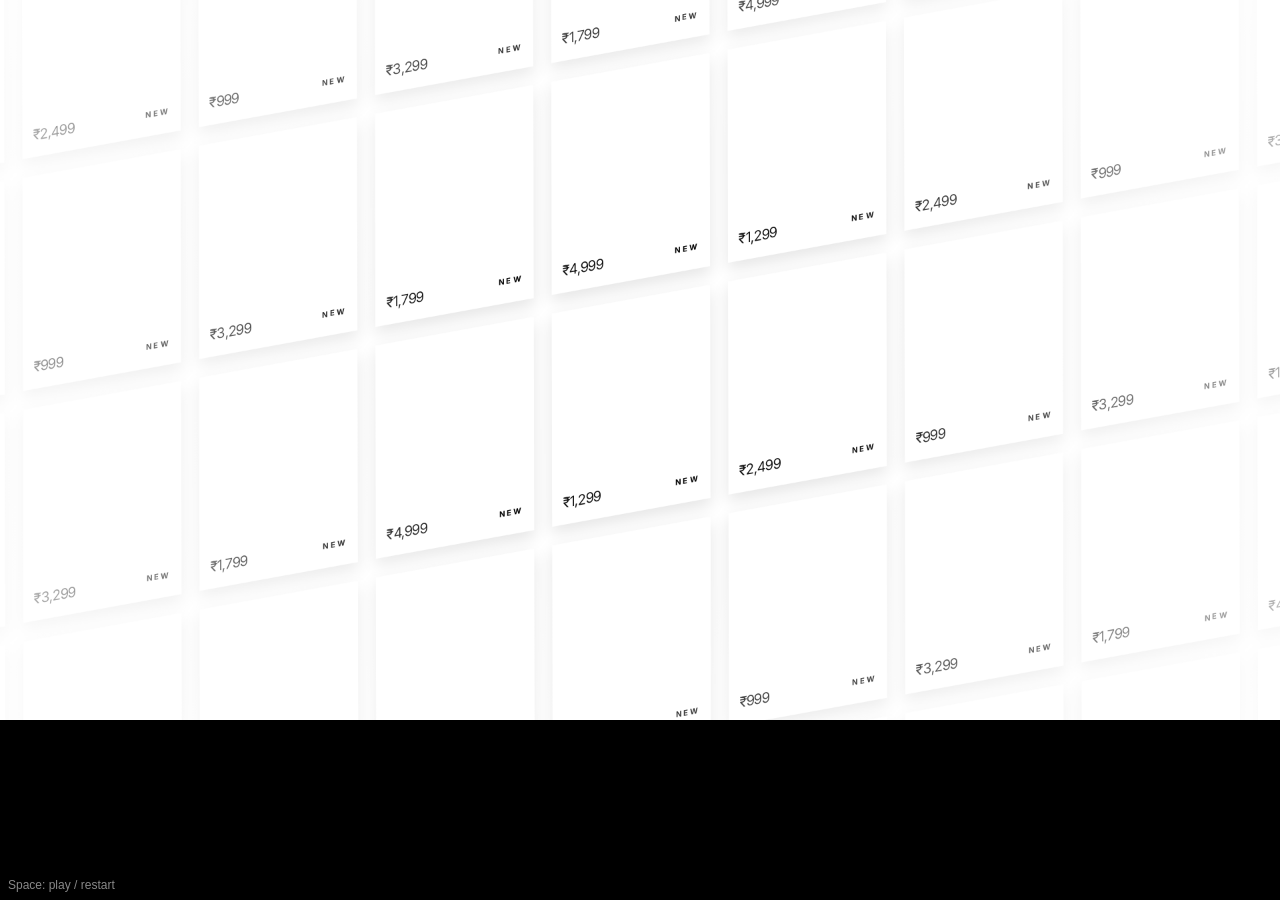
==== video/film.html @ 241b0efb "Film: pure black and white, sleek Inter Tight type, 3D phone and wallet, zoom transitions Co-Authore" ====
<!doctype html>
<html><head><meta charset="utf-8"><title>Alluré — film</title>
<link href="https://fonts.googleapis.com/css2?family=Archivo+Black&family=Inter+Tight:ital,wght@0,200;0,300;0,400;0,600;1,300&family=Inter:wght@400;600;700;800&family=Playfair+Display:ital,wght@0,600;0,700;1,400;1,600&display=swap" rel="stylesheet">
<style>html,body{margin:0;background:#000;overflow:hidden}canvas{display:block;width:100vw;height:56.25vw;max-height:100vh;max-width:177.78vh;margin:auto}#hint{position:fixed;bottom:8px;left:8px;color:#888;font:12px sans-serif}</style>
</head><body><canvas id="c" width="1920" height="1080"></canvas><div id="hint">Space: play / restart</div>
<script>
// Alluré — 72 s motion film. Everything is a pure function of time t, so it renders identically every take.
const W = 1920, H = 1080, END = 72, cv = document.getElementById('c'), x = cv.getContext('2d');
const SERIF = '"Inter Tight", Inter, Helvetica, sans-serif', SANS = 'Inter, -apple-system, Helvetica, sans-serif';
const BG = '#ffffff', INK = '#111', DISPLAY = '"Inter Tight", Inter, sans-serif', LIME = '#B8FF00', COAL = '#0A0A0A';
const clamp = (v, a = 0, b = 1) => Math.max(a, Math.min(b, v)), lerp = (a, b, k) => a + (b - a) * k;
const prog = (t, a, b) => clamp((t - a) / (b - a));
const eOut = (k) => 1 - Math.pow(1 - k, 3), eIn = (k) => k * k * k, eIO = (k) => k < .5 ? 4 * k * k * k : 1 - Math.pow(-2 * k + 2, 3) / 2;
const eBack = (k) => { const c = 1.7; return 1 + (c + 1) * Math.pow(k - 1, 3) + c * Math.pow(k - 1, 2); };
const rnd = (s) => { const v = Math.sin(s * 127.1 + 311.7) * 43758.5453; return v - Math.floor(v); };
const SHAPES = {
  tee: 'M60 30 L85 20 Q100 34 115 20 L140 30 L175 60 L155 85 L140 72 L140 210 L60 210 L60 72 L45 85 L25 60 Z',
  shirt: 'M62 28 L88 18 L100 40 L112 18 L138 28 L172 70 L158 210 L140 110 L140 215 L60 215 L60 110 L42 210 L28 70 Z',
  hoodie: 'M58 40 Q70 10 100 8 Q130 10 142 40 L178 70 L165 210 L145 205 L145 215 L55 215 L55 205 L35 210 L22 70 Z',
  jacket: 'M60 30 L88 18 L100 60 L112 18 L140 30 L176 72 L166 215 L142 215 L142 220 L58 220 L58 215 L34 215 L24 72 Z',
  dress: 'M78 20 L90 16 Q100 30 110 16 L122 20 L130 70 L120 95 L170 225 L30 225 L80 95 L70 70 Z',
  trousers: 'M60 15 L140 15 L150 230 L112 230 L100 80 L88 230 L50 230 Z',
  skirt: 'M70 40 L130 40 L170 200 L30 200 Z',
  shoes: 'M20 130 L20 100 Q40 96 60 80 L80 80 Q90 100 120 106 L172 118 Q186 124 182 140 L20 140 Z',
  bag: 'M45 90 L155 90 L165 205 L35 205 Z M72 90 Q72 45 100 45 Q128 45 128 90',
  cap: 'M40 130 Q40 60 100 60 Q160 60 160 130 Z M140 130 L195 140 L140 145 Z',
  sunglasses: 'M20 90 L180 90 L176 100 L150 100 Q148 135 120 132 Q102 130 104 100 L96 100 Q98 130 80 132 Q52 135 50 100 L24 100 Z',
};
const P2 = Object.fromEntries(Object.entries(SHAPES).map(([k, v]) => [k, new Path2D(v)]));
const TYPES = ['tee', 'shirt', 'hoodie', 'jacket', 'dress', 'trousers', 'skirt', 'shoes', 'bag', 'cap'];
const COLS = ['#000', '#fff', '#000', '#fff', '#000', '#fff', '#000', '#fff', '#000', '#fff']; const COLS_OLD = ['#c4683f', '#2f5d46', '#ffffff', '#22304f', '#e8b4b0', '#6e1f2c', '#b88a5a', '#3b5b8c', '#9caf88', '#f1e9d8'];
function garment(type, col, cx, cy, s, rot, alpha = 1) { // 200x240 artwork centred at cx,cy, s = scale
  x.save(); x.globalAlpha = alpha; x.translate(cx, cy); x.rotate(rot); x.scale(s, s); x.translate(-100, -120);
  x.fillStyle = col; x.fill(P2[type], 'evenodd'); x.lineWidth = 3 / s * s; x.strokeStyle = 'rgba(0,0,0,.25)'; x.stroke(P2[type]); x.restore();
}
function text(str, px, py, font, col, align = 'center', alpha = 1, spacing = 0) {
  x.save(); x.globalAlpha = alpha; x.font = font; x.fillStyle = col; x.textAlign = align; x.textBaseline = 'middle';
  if (spacing) x.letterSpacing = spacing + 'px'; x.fillText(str, px, py); x.restore();
}
const IMG = [], PH = {}, ALL = [], STILL = []; // real H&M product photos
const ph = (name) => PH[name] || ALL[0];
async function loadImages() {
  let files = []; try { files = await fetch('/api/products').then((r) => r.json()); } catch {}
  await Promise.all(files.map((f) => new Promise((res) => { const im = new Image(); im.onload = () => { PH[f.split('__')[0]] = im; ALL.push(im); res(); }; im.onerror = res; im.src = '/products/' + encodeURIComponent(f); })));
  let st = []; try { st = await fetch('/api/stills').then((r) => r.json()); } catch {}
  await Promise.all(st.map((f) => new Promise((res) => { const im = new Image(); im.onload = () => { STILL.push(im); res(); }; im.onerror = res; im.src = '/stills/' + f; })));
  ['Zip Hoodie A', 'Brocade Keyhole Dress', 'Regular Fit Oxford Shirt A', 'Loose Jeans A', 'Lightweight Bomber Jacket'].forEach((n, i) => IMG[i] = PH[n]);
}
const CUT = new Map();
function cut(im) { if (!im) return null; if (CUT.has(im)) return CUT.get(im); const s = Math.min(1, 900 / im.height), c = document.createElement("canvas"); c.width = Math.round(im.width * s); c.height = Math.round(im.height * s);
  const g = c.getContext("2d", { willReadFrequently: true }); g.drawImage(im, 0, 0, c.width, c.height); const d = g.getImageData(0, 0, c.width, c.height), p = d.data, w = c.width, hh = c.height;
  let br = 0, bg = 0, bb = 0, n = 0; for (const [sx, sy] of [[2, 2], [w - 3, 2], [2, hh - 3], [w - 3, hh - 3], [w >> 1, 2], [2, hh >> 1], [w - 3, hh >> 1]]) { const i = (sy * w + sx) * 4; br += p[i]; bg += p[i + 1]; bb += p[i + 2]; n++; } br /= n; bg /= n; bb /= n;
  for (let i = 0; i < p.length; i += 4) { const dd = Math.abs(p[i] - br) + Math.abs(p[i + 1] - bg) + Math.abs(p[i + 2] - bb); const lum = (p[i] + p[i + 1] + p[i + 2]) / 3, lifted = lum > 200 && Math.max(p[i], p[i + 1], p[i + 2]) - Math.min(p[i], p[i + 1], p[i + 2]) < 14; p[i + 3] = lifted ? 0 : Math.round(255 * clamp((dd - 34) / 46)); }
  g.putImageData(d, 0, 0); CUT.set(im, c); return c; }
function drawCut(im, cx, cy, hgt, rot = 0, alpha = 1, dark = 0) { const c = cut(im); if (!c) return; const s = hgt / c.height; x.save(); x.globalAlpha = alpha; x.translate(cx, cy); x.rotate(rot);
  if (dark) x.filter = `brightness(${1 - dark})`; x.shadowColor = "rgba(0,0,0,.35)"; x.shadowBlur = 30; x.shadowOffsetY = 14; x.drawImage(c, -c.width * s / 2, -hgt / 2, c.width * s, hgt); x.restore(); }
function cover(im, bx, by, bw, bh) { if (!im) { x.fillStyle = '#ddd'; x.fillRect(bx, by, bw, bh); return; } const r = Math.max(bw / im.width, bh / im.height), w = im.width * r, h = im.height * r; x.save(); x.beginPath(); x.rect(bx, by, bw, bh); x.clip(); x.drawImage(im, bx + (bw - w) / 2, by + (bh - h) / 2, w, h); x.restore(); }
function photoCard(im, cx, cy, s, rot, alpha = 1, dark = 0) { // a real product photo, polaroid-style
  const w = 150, h = 200; x.save(); x.globalAlpha = alpha; x.translate(cx, cy); x.rotate(rot); x.scale(s, s);
  x.fillStyle = 'rgba(0,0,0,.25)'; x.fillRect(-w / 2 + 6, -h / 2 + 8, w, h); x.fillStyle = '#fff'; x.fillRect(-w / 2, -h / 2, w, h);
  cover(im, -w / 2 + 6, -h / 2 + 6, w - 12, h - 12); if (dark) { x.fillStyle = `rgba(8,8,10,${dark})`; x.fillRect(-w / 2, -h / 2, w, h); } x.restore(); }

// ---------- Scene 1 (0–9.4 s): the endless inventory, scrolling faster and faster ----------
const COLSN = 9, TILE_W = 230, TILE_H = 300, GAP = 26;
function invTile(im, px, py, i) {
  x.fillStyle = '#ffffff'; x.shadowColor = 'rgba(0,0,0,.10)'; x.shadowBlur = 24; x.shadowOffsetY = 10; x.fillRect(px, py, TILE_W, TILE_H); x.shadowColor = 'transparent';
  if (im) { const r = Math.min((TILE_W - 30) / im.width, (TILE_H - 70) / im.height), w = im.width * r, h = im.height * r; x.drawImage(im, px + (TILE_W - w) / 2, py + 14 + (TILE_H - 70 - h) / 2, w, h); }
  text(['₹1,299', '₹2,499', '₹999', '₹3,299', '₹1,799', '₹4,999'][i % 6], px + 16, py + TILE_H - 30, `400 20px ${SERIF}`, INK, 'left');
  text('NEW', px + TILE_W - 16, py + TILE_H - 30, `700 11px ${SANS}`, '#000000', 'right', 1, 3);
}
function scene1(t) {
  x.fillStyle = BG; x.fillRect(0, 0, W, H);
  const pool = STILL.length ? STILL : ALL, speed = 60 + 900 * eIn(prog(t, 2.5, 8.6)) + 40 * t; // px/s, accelerating into a doom-scroll
  const dist = 60 * t + 900 * Math.pow(prog(t, 2.5, 8.6), 4) * 6.1 * 1.0 * (t > 2.5 ? 1 : 0) * 1.6 + (t > 8.6 ? (t - 8.6) * 1200 : 0);
  x.save(); x.translate(W / 2, H / 2); x.rotate(-.18); x.transform(1, 0, -.18, 1, 0, 0); x.scale(1.05 + .25 * eIO(prog(t, 0, 9)), 1.05 + .25 * eIO(prog(t, 0, 9))); x.translate(-W / 2, -H / 2);
  if (t > 7.2) x.filter = `blur(${eIn(prog(t, 7.2, 9.2)) * 10}px)`;
  const span = TILE_H + GAP, total = COLSN * (TILE_W + GAP);
  for (let c = -1; c < COLSN + 1; c++) { const dir = c % 2 ? 1 : -1, off = ((dist * (c % 2 ? 1.15 : 1) * dir) % span + span) % span, colX = W / 2 - total / 2 + c * (TILE_W + GAP);
    for (let r = -2; r < 6; r++) { const py = -200 + r * span + off, k = ((r - Math.floor((dist * (c % 2 ? 1.15 : 1) * dir) / span)) * 7 + c * 13) & 1023; invTile(pool[k % Math.max(1, pool.length)], colX, py, k); } }
  x.restore(); x.filter = 'none';
  const g = x.createRadialGradient(W / 2, H / 2, 300, W / 2, H / 2, 1200); g.addColorStop(0, 'rgba(255,255,255,0)'); g.addColorStop(1, 'rgba(255,255,255,.85)'); x.fillStyle = g; x.fillRect(0, 0, W, H);
  // caption card
  const ca = prog(t, .6, 1.4) * (1 - prog(t, 6.6, 7.4));
  if (ca) { x.save(); x.globalAlpha = ca; x.fillStyle = 'rgba(255,255,255,.92)'; x.fillRect(W / 2 - 430, H / 2 - 120, 860, 240); x.strokeStyle = INK; x.lineWidth = 1.5; x.strokeRect(W / 2 - 430, H / 2 - 120, 860, 240); x.restore();
    const n = Math.floor(1200 + 11280 * eIn(prog(t, .6, 6.6)));
    text(n.toLocaleString('en-IN'), W / 2, H / 2 - 30, `200 96px ${SERIF}`, INK, 'center', ca); text('new pieces dropped today. you’ll scroll past all of them.', W / 2, H / 2 + 60, `italic 300 32px ${SERIF}`, '#000000', 'center', ca); }
  const dark = prog(t, 8.7, 9.4); if (dark) { x.fillStyle = `rgba(0,0,0,${eIn(dark)})`; x.fillRect(0, 0, W, H); }
}
// ---------- Scene 2 (9.2–13 s): letters shuffle into STOP SCROLLING ----------
const GLYPHS = 'ABCDEFGHIJKLMNOPQRSTUVWXYZ#%&@$*+?!0123456789';
function scene2(t, ox = 0) {
  x.fillStyle = '#000'; x.fillRect(ox, 0, W, H);
  const words = 'STOP SCROLLING.', n = words.length, size = 190; x.font = `200 ${size}px ${SERIF}`;
  const total = x.measureText(words).width; let px = W / 2 - total / 2 + ox;
  for (let i = 0; i < n; i++) { const ch = words[i], wch = x.measureText(ch).width, resolve = 9.8 + i * .13;
    let shown = ch; if (ch !== ' ' && t < resolve) shown = GLYPHS[Math.floor(rnd(i * 31 + Math.floor(t * 24)) * GLYPHS.length)];
    const a = clamp(prog(t, 9.3 + i * .03, 9.6 + i * .03)), slam = (1 - eBack(prog(t, 9.3 + i * .03, 9.75 + i * .03))) * 220; text(shown, px + wch / 2, H / 2 + slam, `200 ${size}px ${SERIF}`, t < resolve ? '#ffffff' : '#ffffff', 'center', a); px += wch; }
  const u = prog(t, 11.4, 12.2); if (u) { x.fillStyle = '#ffffff'; x.fillRect(W / 2 - total / 2 + ox, H / 2 + 120, total * eOut(u), 3); }
  text('12,480 pieces. none of them picked for you.', W / 2 + ox, H / 2 + 200, `italic 300 40px ${SERIF}`, '#ffffff', 'center', prog(t, 11.8, 12.4));
}
// ---------- Scene 3/4 (13–21.6 s): push left into five upload blocks → merge → explode → white ----------
const BLK = { w: 270, h: 360, gap: 34 };
function blockPos(i) { const tw = 5 * BLK.w + 4 * BLK.gap; return [W / 2 - tw / 2 + i * (BLK.w + BLK.gap), H / 2 - BLK.h / 2 + 40]; }
function scene4(t, ox = 0) {
  x.fillStyle = BG; x.fillRect(ox, 0, W, H);
  text('02', 160 + ox, 150, `200 90px ${SERIF}`, INK, 'left'); text('SHOW US YOUR FIVE FAVOURITE FITS', 300 + ox, 150, `700 22px ${SANS}`, '#000000', 'left', 1, 5);
  const merge = eIO(prog(t, 18.0, 19.1)), crush = prog(t, 19.1, 19.7), boom = t >= 19.7;
  if (boom) return;
  for (let i = 0; i < 5; i++) { let [bx, by] = blockPos(i); bx += ox;
    const tx = W / 2 - BLK.w / 2 + ox, ty = H / 2 - BLK.h / 2 + 40; bx = lerp(bx, tx, merge); by = lerp(by, ty, merge);
    const shake = crush ? (rnd(i + Math.floor(t * 60)) - .5) * 24 * crush : 0, sc = 1 - .25 * crush;
    x.save(); x.translate(bx + BLK.w / 2 + shake, by + BLK.h / 2 + shake * .6); x.scale(sc, sc); x.rotate(merge * (i - 2) * .05);
    x.fillStyle = '#fff'; x.strokeStyle = INK; x.lineWidth = 2; x.fillRect(-BLK.w / 2, -BLK.h / 2, BLK.w, BLK.h); x.strokeRect(-BLK.w / 2, -BLK.h / 2, BLK.w, BLK.h);
    const drop = prog(t, 14.6 + i * .55, 15.2 + i * .55);
    if (drop < 1) text('+', 0, 0, `200 80px ${SERIF}`, '#000000', 'center', 1 - drop);
    if (drop > 0 && IMG[i]) { const im = IMG[i], k = eBack(drop), dy = (1 - k) * -500; x.save(); x.beginPath(); x.rect(-BLK.w / 2 + 8, -BLK.h / 2 + 8, BLK.w - 16, BLK.h - 16); x.clip();
      const r = Math.max((BLK.w - 16) / im.width, (BLK.h - 16) / im.height); x.drawImage(im, -im.width * r / 2, -im.height * r / 2 + dy, im.width * r, im.height * r); x.restore(); }
    else if (drop > 0) { x.fillStyle = COLS[i]; x.fillRect(-BLK.w / 2 + 8, -BLK.h / 2 + 8 + (1 - eBack(drop)) * -500, BLK.w - 16, BLK.h - 16); }
    x.restore(); }
  if (t > 16.9 && t < 18) text('5 / 5', W / 2 + ox, H - 130, `700 22px ${SANS}`, INK, 'center', prog(t, 16.9, 17.3), 6);
}
function explosion(t) { const k = prog(t, 19.7, 21.0); if (!k) return;
  for (let i = 0; i < 260; i++) { const a = rnd(i * 3) * Math.PI * 2, sp = 300 + rnd(i * 7) * 1500, d = eOut(k) * sp, s = 6 + rnd(i * 11) * 40;
    x.fillStyle = i % 4 === 0 ? '#111' : COLS[i % COLS.length]; x.globalAlpha = 1 - k; x.save(); x.translate(W / 2 + Math.cos(a) * d, H / 2 + 40 + Math.sin(a) * d); x.rotate(k * 8 * (rnd(i) - .5)); x.fillRect(-s / 2, -s / 2, s, s); x.restore(); }
  x.globalAlpha = 1; const fl = prog(t, 19.75, 20.6), g = x.createRadialGradient(W / 2, H / 2, 0, W / 2, H / 2, 200 + fl * 1600);
  g.addColorStop(0, `rgba(255,255,255,${fl})`); g.addColorStop(1, `rgba(255,255,255,${fl * fl})`); x.fillStyle = g; x.fillRect(0, 0, W, H);
}
// ---------- Avatar (scenes 5–8) ----------
const SKIN = '#c68e65';
const OUTFITS = [
  { top: 'hoodie', tc: '#2b2b2f', bot: 'trousers', bc: '#000000', name: 'Charcoal hoodie · black cargos' },
  { top: 'shirt', tc: '#c4683f', bot: 'trousers', bc: '#d6c4a6', name: 'Terracotta linen · beige pleats' },
  { top: 'jacket', tc: '#22304f', bot: 'trousers', bc: '#8a8d91', name: 'Navy blazer · grey trousers' },
  { top: 'tee', tc: '#2f5d46', bot: 'skirt', bc: '#e8b4b0', name: 'Forest tee · blush skirt' },
  { top: 'shirt', tc: '#a9c4e2', bot: 'trousers', bc: '#22304f', name: 'Powder oxford · navy chinos' },
  { top: 'hoodie', tc: '#b9a6d6', bot: 'trousers', bc: '#f2efe8', name: 'Lilac hoodie · ecru joggers' },
  { top: 'jacket', tc: '#6b6b3a', bot: 'trousers', bc: '#3b2a20', name: 'Olive bomber · brown cords' },
  { top: 'tee', tc: '#ffffff', bot: 'trousers', bc: '#000000', name: 'Mustard tee · black denim' },
  { top: 'shirt', tc: '#6e1f2c', bot: 'skirt', bc: '#111', name: 'Wine shirt · black mini' },
];
const FINAL = { top: 'tee', tc: '#f6f4ef', bot: 'jeans', bc: '#5677a6', name: 'White tee · loose jeans' };
function drawTop(o, cx) { const L = (px) => cx - 960 + px; x.fillStyle = o.tc; x.strokeStyle = 'rgba(0,0,0,.28)'; x.lineWidth = 3;
  const long = o.top !== 'tee', sl = long ? 650 : 470;
  if (o.top === 'hoodie') { x.beginPath(); x.ellipse(L(960), 305, 82, 60, 0, Math.PI, 0); x.fill(); }
  x.beginPath(); x.moveTo(L(925), 312); x.quadraticCurveTo(L(960), 345, L(995), 312); x.lineTo(L(1078), 340); x.lineTo(L(long ? 1128 : 1124), sl); x.lineTo(L(long ? 1082 : 1078), sl + 10); x.lineTo(L(1062), o.top === 'jacket' ? 640 : 605);
  x.lineTo(L(858), o.top === 'jacket' ? 640 : 605); x.lineTo(L(long ? 838 : 842), sl + 10); x.lineTo(L(long ? 792 : 796), sl); x.lineTo(L(842), 340); x.closePath(); x.fill(); x.stroke();
  if (o.top === 'jacket') { x.fillStyle = '#f2efe8'; x.beginPath(); x.moveTo(L(935), 318); x.lineTo(L(960), 360); x.lineTo(L(985), 318); x.lineTo(L(975), 640); x.lineTo(L(945), 640); x.closePath(); x.fill();
    x.strokeStyle = 'rgba(0,0,0,.35)'; x.beginPath(); x.moveTo(L(945), 330); x.lineTo(L(930), 470); x.moveTo(L(975), 330); x.lineTo(L(990), 470); x.stroke(); }
  if (o.top === 'shirt') { x.strokeStyle = 'rgba(0,0,0,.3)'; x.beginPath(); x.moveTo(L(960), 335); x.lineTo(L(960), 600); x.stroke(); for (let i = 0; i < 5; i++) { x.fillStyle = 'rgba(255,255,255,.7)'; x.beginPath(); x.arc(L(966), 370 + i * 45, 4, 0, 7); x.fill(); } }
  if (o.top === 'hoodie') { x.strokeStyle = 'rgba(255,255,255,.35)'; x.strokeRect(L(905), 500, 110, 70); x.beginPath(); x.moveTo(L(948), 330); x.lineTo(L(946), 410); x.moveTo(L(972), 330); x.lineTo(L(974), 410); x.stroke(); }
  if (o === FINAL) { text('A', L(960), 450, `italic 300 46px ${SERIF}`, '#111', 'center', .85); }
}
function drawBottom(o, cx) { const L = (px) => cx - 960 + px; x.fillStyle = o.bc; x.strokeStyle = 'rgba(0,0,0,.28)'; x.lineWidth = 3;
  if (o.bot === 'skirt') { x.beginPath(); x.moveTo(L(868), 590); x.lineTo(L(1052), 590); x.lineTo(L(1100), 790); x.lineTo(L(820), 790); x.closePath(); x.fill(); x.stroke(); return; }
  const wide = o.bot === 'jeans' ? 14 : 4;
  x.beginPath(); x.moveTo(L(866), 588); x.lineTo(L(1054), 588); x.lineTo(L(1060 + wide), 958); x.lineTo(L(968), 958); x.lineTo(L(960), 690); x.lineTo(L(952), 958); x.lineTo(L(860 - wide), 958); x.closePath(); x.fill(); x.stroke();
  if (o.bot === 'jeans') { x.strokeStyle = 'rgba(255,255,255,.35)'; x.lineWidth = 2; x.beginPath(); x.moveTo(L(900), 600); x.lineTo(L(888), 950); x.moveTo(L(1020), 600); x.lineTo(L(1032), 950); x.moveTo(L(866), 940); x.lineTo(L(952), 940); x.moveTo(L(968), 940); x.lineTo(L(1066), 940); x.stroke(); }
}
function drawBody(cx, legsVisible) { const L = (px) => cx - 960 + px; x.fillStyle = SKIN;
  x.beginPath(); x.ellipse(L(960), 238, 52, 62, 0, 0, 7); x.fill(); x.fillRect(L(940), 280, 40, 50);
  x.fillStyle = '#1b1411'; x.beginPath(); x.ellipse(L(960), 205, 58, 40, 0, Math.PI, 0); x.fill(); x.fillRect(L(902), 200, 18, 50); x.fillRect(L(1000), 200, 18, 50);
  x.fillStyle = SKIN; x.beginPath(); x.ellipse(L(812), 690, 16, 22, 0, 0, 7); x.ellipse(L(1108), 690, 16, 22, 0, 0, 7); x.fill();
  x.strokeStyle = SKIN; x.lineWidth = 34; x.lineCap = 'round'; x.beginPath(); x.moveTo(L(850), 360); x.lineTo(L(812), 670); x.moveTo(L(1070), 360); x.lineTo(L(1108), 670); x.stroke();
  if (legsVisible) { x.lineWidth = 46; x.beginPath(); x.moveTo(L(905), 600); x.lineTo(L(905), 955); x.moveTo(L(1015), 600); x.lineTo(L(1015), 955); x.stroke(); }
}
function shoes(cx, col) { const L = (px) => cx - 960 + px; x.fillStyle = col; x.beginPath(); x.ellipse(L(895), 972, 58, 20, 0, 0, 7); x.ellipse(L(1025), 972, 58, 20, 0, 0, 7); x.fill(); x.strokeStyle = 'rgba(0,0,0,.3)'; x.lineWidth = 3; x.stroke(); }
function avatar(cx, outA, outB, mix, extra = {}) { // outB slides in from the left, outA leaves to the right
  x.save(); x.fillStyle = 'rgba(0,0,0,.08)'; x.beginPath(); x.ellipse(cx, 990, 230, 26, 0, 0, 7); x.fill(); x.restore();
  drawBody(cx, true); shoes(cx, extra.shoes || '#111');
  const clip = (fn, from, to) => { x.save(); x.beginPath(); x.rect(from, 0, to - from, H); x.clip(); fn(); x.restore(); };
  const edge = cx - 320 + mix * 640; // wipe line
  if (outA) clip(() => { const off = mix * 520; drawBottom(outA, cx + off * 0); drawTop(outA, cx); }, edge, W);
  if (outB) clip(() => { drawBottom(outB, cx); drawTop(outB, cx); }, 0, edge);
  if (outA && outB && mix > 0 && mix < 1) { x.fillStyle = 'rgba(255,255,255,.55)'; x.fillRect(edge - 3, 140, 6, 860); }
  if (extra.layer) { x.save(); x.globalAlpha = extra.layerA; drawTop(extra.layer, cx); x.restore(); }
  if (extra.glasses) { x.save(); x.globalAlpha = extra.glasses; garment('sunglasses', '#111', cx, 246, .62, 0); x.restore(); }
  if (extra.cap) { x.save(); x.globalAlpha = extra.cap; garment('cap', '#22304f', cx + 6, 186, .78, 0); x.restore(); }
  if (extra.bag) { x.save(); x.globalAlpha = extra.bag; garment('bag', '#b88a5a', cx + 175, 720, .62, -.06); x.restore(); }
}
// ---------- Scene 5 (21.6–40 s): outfit swaps, 2 s → 1 s → rapid shuffle → stops on the look ----------
const LOOKS = ['Loose Fit Hoodie A', 'Regular Fit Oxford Shirt A', 'Aviator Jacket', 'Brocade Keyhole Dress', 'Loose Fit Flannel Shirt', 'Lightweight Bomber Jacket', 'Satin Maxi Skirt',
  'Balloon Sleeve Satin Dress', 'Regular Fit Corduroy Shirt A', 'Stand Collar Puffer Jacket', 'Loose Fit Sweatshirt B', 'Midi Skirt', 'Zip Hoodie B', 'Bow Collar A-line Dress', 'Nylon Windbreaker'];
const FINAL_LOOK = 'Lace Trim Rib Top A', FINAL_NAME = 'Rib-knit top · loose jeans';
const SWAPS = (() => { const a = [], push = (t, o) => a.push([t, o]); push(22.6, LOOKS[0]); push(24.6, LOOKS[1]); push(26.6, LOOKS[2]); push(28.6, LOOKS[3]);
  for (let i = 0; i < 4; i++) push(29.6 + i, LOOKS[4 + i]); let t = 33.6, i = 0; while (t < 36.2) { push(t, LOOKS[i++ % LOOKS.length]); t += .11; } push(36.3, FINAL_LOOK); return a; })();
function outfitAt(t) { let cur = null, prev = null, at = 0; for (const [ts, o] of SWAPS) if (t >= ts) { prev = cur; cur = o; at = ts; } return { cur, prev, at }; }
const LOOK = { w: 560, h: 800 };
function lookFrame(name, cx, cy = 560, s = 1) { const w = LOOK.w * s, h = LOOK.h * s; x.fillStyle = 'rgba(0,0,0,.08)'; x.fillRect(cx - w / 2 + 16, cy - h / 2 + 18, w, h); x.fillStyle = '#fff'; x.fillRect(cx - w / 2, cy - h / 2, w, h); cover(ph(name), cx - w / 2 + 10, cy - h / 2 + 10, w - 20, h - 20); x.strokeStyle = INK; x.lineWidth = 2; x.strokeRect(cx - w / 2, cy - h / 2, w, h); }
// ---------- Scene 5 (21.6–37 s): in the app ↔ in real life, the look progresses with every swipe ----------
const LINES = { "Loose Fit Hoodie A": "Sunday, sorted.", "Regular Fit Oxford Shirt A": "Monday meeting, handled.", "Aviator Jacket": "Cold outside. Warm inside.",
  "Brocade Keyhole Dress": "Dinner at eight.", "Loose Fit Flannel Shirt": "Coffee run, zero effort.", "Lightweight Bomber Jacket": "Out with the crew.", "Satin Maxi Skirt": "Gallery opening.", "Balloon Sleeve Satin Dress": "Front row." };
function phone(px, py, pw, phh, draw) { const r = 54; x.save(); x.shadowColor = 'rgba(0,0,0,.28)'; x.shadowBlur = 60; x.shadowOffsetY = 30; x.fillStyle = '#111';
  x.beginPath(); x.roundRect(px, py, pw, phh, r); x.fill(); x.shadowColor = 'transparent'; x.beginPath(); x.roundRect(px + 14, py + 14, pw - 28, phh - 28, r - 14); x.clip();
  x.fillStyle = BG; x.fillRect(px, py, pw, phh); draw(px + 14, py + 14, pw - 28, phh - 28); x.restore();
  x.fillStyle = '#111'; x.beginPath(); x.roundRect(px + pw / 2 - 60, py + 26, 120, 30, 15); x.fill(); }
function appCard(name, ax, ay, aw, ah, off, rot, stamp) { x.save(); x.translate(ax + aw / 2 + off, ay + ah / 2); x.rotate(rot); x.translate(-aw / 2, -ah / 2);
  x.fillStyle = '#fff'; x.shadowColor = 'rgba(0,0,0,.18)'; x.shadowBlur = 30; x.shadowOffsetY = 12; x.beginPath(); x.roundRect(0, 0, aw, ah, 28); x.fill(); x.shadowColor = 'transparent'; x.save(); x.beginPath(); x.roundRect(0, 0, aw, ah * .74, [28, 28, 0, 0]); x.clip(); cover(ph(name), 0, 0, aw, ah * .74); x.restore();
  text(name.replace(/ [AB]$/, ''), 20, ah * .82, `400 24px ${SERIF}`, INK, 'left'); text('H&M · ₹' + (1299 + (name.length * 97) % 2000).toLocaleString('en-IN'), 20, ah * .9, `500 17px ${SANS}`, '#000000', 'left');
  if (stamp) { x.save(); x.translate(40, 70); x.rotate(-.2); x.strokeStyle = '#000000'; x.lineWidth = 4; x.globalAlpha = stamp; x.strokeRect(0, 0, 150, 56); text('LIKE', 75, 28, `700 30px ${SANS}`, '#000000', 'center', stamp, 6); x.restore(); }
  x.restore(); }
function scene5(t) {
  x.fillStyle = BG; x.fillRect(0, 0, W, H);
  const fadeIn = prog(t, 21.6, 22.6); const { cur, prev, at } = outfitAt(t); const fast = t >= 33.6 && t < 36.3, dur = fast ? .09 : .5, mix = eOut(prog(t, at, at + dur)), final = cur === FINAL_LOOK;
  text('03', 120, 120, `200 80px ${SERIF}`, INK, 'left', fadeIn); text('IN THE APP', 250, 120, `700 20px ${SANS}`, '#000000', 'left', fadeIn, 6);
  text('IN REAL LIFE', 1060, 120, `700 20px ${SANS}`, '#000000', 'left', fadeIn, 6);
  // the app: swipe deck in a phone
  x.save(); x.globalAlpha = fadeIn; { const sw = Math.sin(t * 1.3) * .035, lift = Math.sin(t * 2) * 10; x.translate(470, 600 + lift); x.transform(1, sw * .6, -.06, 1, 0, 0); x.scale(.98 + .02 * Math.cos(t), 1); x.translate(-470, -600); } phone(250, 170, 440, 860, (ax, ay, aw, ah) => {
    text('Alluré', ax + 30, ay + 70, `400 30px ${SERIF}`, INK, 'left'); x.fillStyle = INK; x.fillRect(ax + 24, ay + 100, aw - 48, 1.5);
    const cw = aw - 60, chh = 560, cx0 = ax + 30, cy0 = ay + 130;
    if (cur) appCard(cur, cx0, cy0, cw, chh, 0, 0, 0);
    if (prev && mix < 1) appCard(prev, cx0, cy0, cw, chh, eIn(mix) * 520, eIn(mix) * .4, clamp(mix * 3));
    [['✕', 0], ['⬇', 1], ['♥', 2]].forEach(([g, i]) => { const bx = ax + aw / 2 + (i - 1) * 110, by = ay + ah - 70; x.fillStyle = i === 2 ? '#000' : '#fff'; x.strokeStyle = '#000'; x.lineWidth = 2; x.beginPath(); x.arc(bx, by, 34, 0, 7); x.fill(); x.stroke(); text(g, bx, by + 1, `600 24px ${SANS}`, i === 2 ? '#fff' : '#000', 'center'); });
  }); x.restore();
  // real life: the person wearing the look, swiping in from the left
  const card = (name, cx, tilt, a) => { x.save(); x.globalAlpha = a * fadeIn; x.translate(cx, 590); x.rotate(tilt); x.shadowColor = 'rgba(0,0,0,.2)'; x.shadowBlur = 50; x.shadowOffsetY = 24; x.fillStyle = '#fff'; x.fillRect(-300, -420, 600, 840); x.shadowColor = 'transparent'; cover(ph(name), -292, -412, 584, 824); x.restore(); };
  x.save(); x.beginPath(); x.rect(760, 150, W - 760, 900); x.clip();
  if (prev && mix < 1) card(prev, 1360 + eIn(mix) * 900, mix * .08, 1 - mix * .3);
  if (cur) card(cur, prev ? 1360 - (1 - mix) * 700 : 1360, prev ? -(1 - mix) * .08 : 0, prev ? mix : 1);
  x.restore();
  if (cur && !fast) { const line = final ? 'Today’s look. Found it.' : LINES[cur] || ''; text(line, 1360, 1050, `italic 300 38px ${SERIF}`, INK, 'center', prog(t, at + .25, at + .6) * fadeIn); }
  if (fast) text('swipe · swipe · swipe', 1360, 1050, `italic 300 38px ${SERIF}`, '#000000', 'center', fadeIn);
  const wf = 1 - prog(t, 21.6, 22.4); if (wf) { x.fillStyle = `rgba(255,255,255,${wf})`; x.fillRect(0, 0, W, H); }
}
// ---------- 3D cursor ----------
function cursor(cx, cy, press = 0, a = 1) { x.save(); x.globalAlpha = a; x.translate(cx, cy); const s = 1.6 * (1 - press * .18); x.scale(s, s); x.rotate(-.12);
  x.fillStyle = 'rgba(0,0,0,.28)'; x.beginPath(); x.moveTo(10, 14); x.lineTo(10, 70); x.lineTo(24, 58); x.lineTo(34, 82); x.lineTo(44, 78); x.lineTo(34, 54); x.lineTo(52, 54); x.closePath(); x.fill();
  const g = x.createLinearGradient(0, 0, 40, 70); g.addColorStop(0, '#ffffff'); g.addColorStop(1, '#cfcac0');
  x.fillStyle = g; x.strokeStyle = '#111'; x.lineWidth = 2.4; x.lineJoin = 'round'; x.beginPath(); x.moveTo(0, 0); x.lineTo(0, 56); x.lineTo(14, 44); x.lineTo(24, 68); x.lineTo(34, 64); x.lineTo(24, 40); x.lineTo(42, 40); x.closePath(); x.fill(); x.stroke();
  x.fillStyle = 'rgba(255,255,255,.9)'; x.beginPath(); x.moveTo(4, 8); x.lineTo(4, 30); x.lineTo(14, 22); x.closePath(); x.fill(); x.restore(); }
function ripple(cx, cy, t, t0) { const k = prog(t, t0, t0 + .7); if (!k || k >= 1) return; for (let i = 0; i < 2; i++) { const kk = clamp(k - i * .2); x.strokeStyle = `rgba(17,17,17,${(1 - kk) * .8})`; x.lineWidth = 4; x.beginPath(); x.arc(cx, cy, 20 + kk * 110, 0, 7); x.stroke(); } }
const bez = (p0, p1, p2, k) => [lerp(lerp(p0[0], p1[0], k), lerp(p1[0], p2[0], k), k), lerp(lerp(p0[1], p1[1], k), lerp(p1[1], p2[1], k), k)];
// ---------- Scene 6 (37–52 s): click → details, accessories, every weather → Go ----------
const WEATHER = [['SUNNY', '#ffffff'], ['RAIN', '#ffffff'], ['COLD', '#ffffff'], ['NIGHT OUT', '#000000']];
function scene6(t) {
  const shift = eIO(prog(t, 39.6, 40.6)), cx = lerp(960, 620, shift);
  const wIdx = t < 45.6 ? 0 : t < 46.9 ? 1 : t < 48.2 ? 2 : t < 49.4 ? 3 : 0; const night = wIdx === 3;
  x.fillStyle = WEATHER[wIdx][1]; x.fillRect(0, 0, W, H);
  if (wIdx === 1) { x.strokeStyle = 'rgba(70,90,120,.35)'; x.lineWidth = 2; for (let i = 0; i < 140; i++) { const rx = (rnd(i) * W + t * 300) % W, ry = (rnd(i * 3) * H + t * 1600) % H; x.beginPath(); x.moveTo(rx, ry); x.lineTo(rx - 10, ry + 40); x.stroke(); } }
  if (wIdx === 2) { x.fillStyle = 'rgba(255,255,255,.9)'; for (let i = 0; i < 120; i++) { const sx = (rnd(i) * W + Math.sin(t + i) * 30) % W, sy = (rnd(i * 5) * H + t * 120) % H; x.beginPath(); x.arc(sx, sy, 3 + rnd(i * 9) * 3, 0, 7); x.fill(); } }
  if (wIdx === 0 && t > 44) { const sun = prog(t, 44, 44.6); x.fillStyle = `rgba(216,164,44,${.25 * sun})`; x.beginPath(); x.arc(cx + 330, 230, 120, 0, 7); x.fill(); }
  const acc = prog(t, 42.4, 43.4);
  lookFrame(FINAL_LOOK, cx, 560, 1);
  // weather layer: the piece Alluré adds on top for the conditions
  const layerName = wIdx === 1 ? 'Nylon Windbreaker' : wIdx === 2 ? 'Loose Fit Hoodie A' : wIdx === 3 ? 'Aviator Jacket' : null, layerLabel = ['', '+ FOR RAIN', '+ FOR THE COLD', '+ FOR NIGHT'][wIdx];
  if (layerName) { const lk = eBack(prog(t, [0, 45.6, 46.9, 48.2][wIdx], [0, 45.6, 46.9, 48.2][wIdx] + .35)); x.save(); x.translate(cx - 330, 360); x.scale(lk, lk); x.rotate(-.06);
    x.fillStyle = '#fff'; x.fillRect(-110, -140, 220, 280); cover(ph(layerName), -102, -132, 204, 230); x.strokeStyle = INK; x.lineWidth = 2; x.strokeRect(-110, -140, 220, 280); x.restore();
    text(layerLabel, cx - 330, 520, `700 16px ${SANS}`, night ? '#ffffff' : INK, 'center', lk, 4); }
  // details panel
  const pk = eOut(prog(t, 40.0, 40.9)), px = lerp(W + 40, 1060, pk), ink = night ? '#ffffff' : INK, mute = night ? '#ffffff' : '#000000';
  if (pk > 0) { x.save(); x.fillStyle = night ? '#000000' : '#fff'; x.strokeStyle = ink; x.lineWidth = 2; x.fillRect(px, 140, 720, 800); x.strokeRect(px, 140, 720, 800);
    text('THE LOOK', px + 50, 200, `700 18px ${SANS}`, mute, 'left', 1, 6); text('Rib-knit top, loose jeans', px + 50, 262, `400 46px ${SERIF}`, ink, 'left');
    const rows = [['Lace-trimmed rib-knit top · H&M', '₹999'], ['Loose jeans · H&M', '₹2,499']]; rows.forEach(([n, p], i) => { const ry = 350 + i * 70, a = prog(t, 40.5 + i * .2, 40.9 + i * .2);
      text(n, px + 50, ry, `500 28px ${SANS}`, ink, 'left', a); text(p, px + 670, ry, `400 30px ${SERIF}`, ink, 'right', a); x.globalAlpha = a; x.fillStyle = night ? '#333' : '#000000'; x.fillRect(px + 50, ry + 32, 620, 2); x.globalAlpha = 1; });
    text('PAIRED FOR YOU', px + 50, 520, `700 18px ${SANS}`, mute, 'left', acc, 6);
    [['Chelsea Boots A', 'Boots'], ['Aviator Sunglasses', 'Shades'], ['Crossbody Bag', 'Bag'], ['Cotton Twill Cap', 'Cap']].forEach(([n, l], i) => { const a = eBack(prog(t, 42.4 + i * .18, 42.9 + i * .18)); if (a <= 0) return;
      const bx = px + 110 + i * 160; x.save(); x.globalAlpha = clamp(a); x.translate(bx, 620); x.scale(a, a); cover(ph(n), -60, -60, 120, 120); x.strokeStyle = night ? '#444' : '#000000'; x.lineWidth = 1.5; x.strokeRect(-60, -60, 120, 120); x.restore(); text(l, bx, 700, `500 18px ${SANS}`, mute, 'center', clamp(a)); });
    text('STYLED FOR', px + 50, 770, `700 18px ${SANS}`, mute, 'left', prog(t, 44.6, 45), 6);
    WEATHER.forEach(([n], i) => { const bx = px + 50 + i * 160, on = i === wIdx && t > 45.3; x.globalAlpha = prog(t, 44.7 + i * .08, 45.1 + i * .08); x.fillStyle = on ? ink : 'transparent'; x.strokeStyle = ink; x.lineWidth = 1.5; x.fillRect(bx, 795, 145, 46); x.strokeRect(bx, 795, 145, 46); x.globalAlpha = 1;
      text(n, bx + 72, 818, `700 15px ${SANS}`, on ? (night ? '#111' : '#fff') : ink, 'center', prog(t, 44.7 + i * .08, 45.1 + i * .08), 3); });
    const go = prog(t, 49.6, 50); x.fillStyle = ink; x.globalAlpha = go; x.fillRect(px + 50, 870, 620, 56); x.globalAlpha = 1; text('GO', px + 360, 898, `700 22px ${SANS}`, night ? '#111' : '#fff', 'center', go, 8);
    x.restore(); }
  // cursor: in → click avatar → rest → Go
  let cp, press = 0, ca = prog(t, 37.2, 37.6);
  if (t < 39.2) cp = bez([1700, 1000], [1400, 700], [960, 460], eIO(prog(t, 37.4, 39.0)));
  else if (t < 49.8) cp = bez([960, 460], [1250, 980], [1500, 1000], eIO(prog(t, 39.6, 40.6)));
  else cp = bez([1500, 1000], [1450, 960], [px + 360, 898], eIO(prog(t, 49.8, 50.5)));
  if (t > 39.0 && t < 39.35) press = 1; if (t > 50.55 && t < 50.9) press = 1;
  ripple(960, 460, t, 39.05); ripple(px + 360, 898, t, 50.6); cursor(cp[0], cp[1], press, ca);
  const cap = (s, a, b) => { const k = prog(t, a, a + .3) * (1 - prog(t, b - .3, b)); if (k) text(s, 620 - 0, 1040, `italic 300 34px ${SERIF}`, night ? '#ffffff' : INK, 'center', k); };
  cap('Accessories that belong with it', 42.6, 45.4); cap('Styled for every weather', 45.5, 49.5);
}
// ---------- Scene 7 (51–61 s): the wallet buys it the second the sale goes live ----------
function scene7(t) {
  x.fillStyle = BG; x.fillRect(0, 0, W, H); const k = eOut(prog(t, 51, 51.9));
  text('04', 160, 150, `200 90px ${SERIF}`, INK, 'left', k); text('SAVE IT. WE BUY IT THE SECOND THE SALE DROPS.', 300, 150, `700 22px ${SANS}`, '#000000', 'left', k, 5);
  const cy = lerp(H + 300, 300, k), flip = Math.max(.02, Math.abs(Math.cos((1 - k) * Math.PI * .5))); x.save(); x.translate(640, cy + 235); x.transform(flip, (1 - flip) * .25, 0, 1, 0, 0); x.translate(-640, -(cy + 235)); x.fillStyle = '#000'; x.beginPath(); x.roundRect(260, cy, 760, 470, 28); x.fill();
  text('ALLURÉ WALLET', 310, cy + 60, `700 18px ${SANS}`, '#ffffff', 'left', 1, 6);
  const bought = t > 55.4, bal = bought ? lerp(12500, 10051, eOut(prog(t, 55.4, 56.2))) : 12500;
  text('₹' + Math.round(bal).toLocaleString('en-IN'), 310, cy + 160, `200 110px ${SERIF}`, '#ffffff', 'left');
  text('A', 960, cy + 400, `italic 300 260px ${SERIF}`, 'rgba(255,255,255,.06)', 'center');
  text('Watching: Black Friday Sale', 310, cy + 270, `500 26px ${SANS}`, '#ffffff', 'left');
  /* card content drawn inside the flip transform */
  const left = Math.max(0, 55 - t), cd = t < 55 ? `00:00:0${Math.ceil(left)}` : 'SALE LIVE';
  text(cd, 310, cy + 330, `700 34px ${SANS}`, t < 55 ? '#ffffff' : '#ffffff', 'left', prog(t, 52.2, 52.6), 4);
  x.restore(); // end of the wallet card flip
  if (t > 54.98 && t < 55.25) { x.fillStyle = 'rgba(216,164,44,.35)'; x.fillRect(0, 0, W, H); }
  // order card
  const ok = eOut(prog(t, 55.5, 56.1)); if (ok) { const ox = lerp(W, 1120, ok); x.fillStyle = '#fff'; x.strokeStyle = INK; x.lineWidth = 2; x.fillRect(ox, 300, 560, 470); x.strokeRect(ox, 300, 560, 470);
    text('✓  BOUGHT IN 0.4 s', ox + 40, 350, `700 20px ${SANS}`, '#000000', 'left', 1, 4); text('Rib-knit top, loose jeans', ox + 40, 410, `400 40px ${SERIF}`, INK, 'left');
    text('Sale price ₹2,449  ·  saved ₹1,049', ox + 40, 465, `500 24px ${SANS}`, '#000000', 'left');
    const dk = eIO(prog(t, 56.6, 59.6)); x.fillStyle = '#000000'; x.fillRect(ox + 40, 580, 480, 4); x.fillStyle = INK; x.fillRect(ox + 40, 580, 480 * dk, 4);
    x.beginPath(); x.arc(ox + 40 + 480 * dk, 582, 12, 0, 7); x.fill(); text('Packed', ox + 40, 620, `500 20px ${SANS}`, '#000000', 'left'); text('Home', ox + 520, 620, `500 20px ${SANS}`, '#000000', 'right');
    text(dk >= 1 ? 'Delivered to your door' : 'Out for delivery…', ox + 40, 690, `italic 300 34px ${SERIF}`, INK, 'left', prog(t, 56.8, 57.2)); }
}
// ---------- Wardrobe (58.4–61.4 s): the delivery lands in your wardrobe, doors open, clothes slide out ----------
function wardrobe(t) {
  const k = prog(t, 58.4, 58.9); if (!k) return; x.save(); x.globalAlpha = eOut(k);
  x.fillStyle = BG; x.fillRect(0, 0, W, H);
  text('05', 120, 120, `200 80px ${SERIF}`, INK, 'left'); text('STRAIGHT INTO YOUR WARDROBE', 250, 120, `700 20px ${SANS}`, '#000000', 'left', 1, 6);
  const wx = W / 2 - 430, wy = 190, ww = 860, wh = 820, open = eIO(prog(t, 58.9, 59.8));
  x.fillStyle = 'rgba(0,0,0,.10)'; x.beginPath(); x.ellipse(W / 2, wy + wh + 14, 520, 26, 0, 0, 7); x.fill();
  x.fillStyle = '#000000'; x.fillRect(wx - 24, wy - 24, ww + 48, wh + 48); // oak-dark carcass
  const ig = x.createLinearGradient(0, wy, 0, wy + wh); ig.addColorStop(0, '#ffffff'); ig.addColorStop(1, '#ffffff'); x.fillStyle = ig; x.fillRect(wx, wy, ww, wh); // lit interior
  x.fillStyle = '#000000'; x.fillRect(wx + 20, wy + 70, ww - 40, 10); // rail
  const pool = STILL.length ? STILL : ALL, n = 6;
  for (let i = 0; i < n; i++) { const out = eOut(prog(t, 59.7 + i * .16, 60.5 + i * .16)), hx = wx + 90 + i * ((ww - 180) / (n - 1));
    const tx = hx + (hx - W / 2) * .9 * out, ty = wy + 80 + 40 * out, sc = 1 + .55 * out, sw = Math.sin(t * 3 + i) * .04 * (1 - out);
    x.save(); x.translate(tx, ty); x.rotate(sw + (hx - W / 2) / 2000 * out); x.scale(sc, sc);
    x.strokeStyle = '#000000'; x.lineWidth = 3; x.beginPath(); x.moveTo(0, -12); x.quadraticCurveTo(10, -24, 0, -30); x.moveTo(-60, 22); x.lineTo(0, 0); x.lineTo(60, 22); x.stroke();
    const im = pool[(i * 5 + 3) % Math.max(1, pool.length)]; if (im) { const c = cut(im), h = 330, w = c.width * h / c.height; x.shadowColor = 'rgba(0,0,0,.25)'; x.shadowBlur = 20; x.shadowOffsetY = 10; x.drawImage(c, -w / 2, 14, w, h); }
    x.restore(); }
  // doors swing open on their hinges (left hinge, right hinge)
  const door = (hingeX, dir) => { const wD = ww / 2 * Math.cos(open * Math.PI * .46), sh = 1 - open * .5;
    x.save(); const g = x.createLinearGradient(hingeX, 0, hingeX + dir * wD, 0); g.addColorStop(0, `rgba(0,0,0,1)`); g.addColorStop(1, `rgba(${Math.round(40 * sh)},${Math.round(40 * sh)},${Math.round(40 * sh)},1)`);
    x.fillStyle = g; x.beginPath(); const skew = 40 * open; x.moveTo(hingeX, wy); x.lineTo(hingeX + dir * wD, wy - skew); x.lineTo(hingeX + dir * wD, wy + wh + skew); x.lineTo(hingeX, wy + wh); x.closePath(); x.fill();
    x.strokeStyle = 'rgba(255,255,255,.08)'; x.lineWidth = 2; x.stroke(); x.fillStyle = '#ffffff'; x.fillRect(hingeX + dir * (wD - 34) - 4, wy + wh / 2 - 60, 8, 120); x.restore(); };
  door(wx, 1); door(wx + ww, -1);
  text('Delivered. Hung up. Ready.', W / 2, 1060, `italic 300 40px ${SERIF}`, INK, 'center', prog(t, 60.2, 60.7));
  x.restore();
}
// ---------- Soundtrack: synthesised live with Web Audio and recorded into the video ----------
function buildAudio(ctx, out, T0) {
  const at = (t) => T0 + t, master = ctx.createGain(); master.gain.value = .9; master.connect(out);
  const comp = ctx.createDynamicsCompressor(); comp.threshold.value = -14; comp.ratio.value = 4; comp.connect(master);
  const nb = ctx.createBuffer(1, ctx.sampleRate * 2, ctx.sampleRate), nd = nb.getChannelData(0); for (let i = 0; i < nd.length; i++) nd[i] = Math.random() * 2 - 1;
  const rv = ctx.createConvolver(), ir = ctx.createBuffer(2, ctx.sampleRate * 2.6, ctx.sampleRate); for (let c = 0; c < 2; c++) { const d = ir.getChannelData(c); for (let i = 0; i < d.length; i++) d[i] = (Math.random() * 2 - 1) * Math.pow(1 - i / d.length, 3); }
  rv.buffer = ir; const rvg = ctx.createGain(); rvg.gain.value = .35; rv.connect(rvg); rvg.connect(comp);
  const env = (g, t, a, peak, d) => { g.gain.setValueAtTime(0.0001, at(t)); g.gain.exponentialRampToValueAtTime(peak, at(t + a)); g.gain.exponentialRampToValueAtTime(0.0001, at(t + a + d)); };
  const kick = (t, v = .9) => { const o = ctx.createOscillator(), g = ctx.createGain(); o.frequency.setValueAtTime(150, at(t)); o.frequency.exponentialRampToValueAtTime(42, at(t + .18)); env(g, t, .004, v, .32); o.connect(g); g.connect(comp); o.start(at(t)); o.stop(at(t + .4)); };
  const noise = (t, dur, type, f, v, q = 1, toRev = 0) => { const s = ctx.createBufferSource(), fl = ctx.createBiquadFilter(), g = ctx.createGain(); s.buffer = nb; fl.type = type; fl.frequency.value = f; fl.Q.value = q; env(g, t, .002, v, dur); s.connect(fl); fl.connect(g); g.connect(comp); if (toRev) g.connect(rv); s.start(at(t)); s.stop(at(t + dur + .05)); return fl; };
  const hat = (t, v = .12) => noise(t, .05, 'highpass', 8000, v), snare = (t, v = .35) => { noise(t, .18, 'bandpass', 1900, v, .8, 1); const o = ctx.createOscillator(), g = ctx.createGain(); o.frequency.value = 190; env(g, t, .002, v * .6, .1); o.connect(g); g.connect(comp); o.start(at(t)); o.stop(at(t + .15)); };
  const bass = (t, f, d, v = .28) => { const o = ctx.createOscillator(), fl = ctx.createBiquadFilter(), g = ctx.createGain(); o.type = 'sawtooth'; o.frequency.value = f; fl.type = 'lowpass'; fl.frequency.value = 420; env(g, t, .01, v, d); o.connect(fl); fl.connect(g); g.connect(comp); o.start(at(t)); o.stop(at(t + d + .1)); };
  const pad = (t, fs, d, v = .07) => fs.forEach((f) => { const o = ctx.createOscillator(), g = ctx.createGain(), fl = ctx.createBiquadFilter(); o.type = 'triangle'; o.frequency.value = f; fl.type = 'lowpass'; fl.frequency.value = 1800; g.gain.setValueAtTime(.0001, at(t)); g.gain.linearRampToValueAtTime(v, at(t + .8)); g.gain.setValueAtTime(v, at(t + d - .8)); g.gain.linearRampToValueAtTime(.0001, at(t + d)); o.connect(fl); fl.connect(g); g.connect(comp); g.connect(rv); o.start(at(t)); o.stop(at(t + d + .1)); });
  const whoosh = (t, d = .7, v = .5) => { const fl = noise(t, d, 'bandpass', 400, v, 1.5, 1); fl.frequency.setValueAtTime(300, at(t)); fl.frequency.exponentialRampToValueAtTime(5000, at(t + d * .8)); };
  const click = (t) => { noise(t, .03, 'highpass', 3000, .5); kick(t, .25); };
  const ding = (t) => [1318.5, 1975.5].forEach((f, i) => { const o = ctx.createOscillator(), g = ctx.createGain(); o.type = 'sine'; o.frequency.value = f; env(g, t + i * .09, .005, .25, 1.2); o.connect(g); g.connect(comp); g.connect(rv); o.start(at(t + i * .09)); o.stop(at(t + 1.5)); });
  const impact = (t, v = 1) => { kick(t, v); noise(t, 1.6, 'lowpass', 900, .6 * v, .7, 1); const o = ctx.createOscillator(), g = ctx.createGain(); o.frequency.setValueAtTime(70, at(t)); o.frequency.exponentialRampToValueAtTime(30, at(t + 1.5)); env(g, t, .005, .7 * v, 1.6); o.connect(g); g.connect(comp); o.start(at(t)); o.stop(at(t + 1.8)); };
  const B = .5; // 120 BPM
  const roots = [55, 55, 49, 49, 41.2, 41.2, 46.25, 49];
  // 0–9.4: building groove under the scrolling inventory
  pad(0, [220, 277.2, 329.6], 9.2); for (let t = 0; t < 9.2; t += B / 2) hat(t, .05 + .1 * t / 9);
  for (let t = 3; t < 9.2; t += B) kick(t, .5 + .4 * (t / 9)); for (let t = 6; t < 9.2; t += B / 4) hat(t, .08);
  { const fl = noise(7, 2.3, 'bandpass', 300, .35, 2, 1); fl.frequency.exponentialRampToValueAtTime(7000, at(9.2)); }
  impact(9.45, .9); // STOP SCROLLING
  for (let i = 0; i < 15; i++) noise(9.8 + i * .13, .04, 'highpass', 5000, .25); // letters locking in
  whoosh(12.8); // push
  // 13–61: main groove
  for (let t = 13.5, bar = 0; t < 61.2; t += B * 4, bar++) { const r = roots[bar % roots.length];
    for (let b = 0; b < 4; b++) { const tb = t + b * B; if (tb >= 61.2) break; kick(tb, .8); hat(tb + B / 2, .12); if (b % 2) snare(tb, .3); bass(tb, r, B * .9); } }
  for (let i = 0; i < 5; i++) click(14.6 + i * .55 + .5); // photos dropping into the five blocks
  { const fl = noise(18, 1.7, 'bandpass', 200, .4, 2, 1); fl.frequency.exponentialRampToValueAtTime(6000, at(19.7)); } impact(19.75, 1); // merge → explode
  pad(20.2, [440, 554.4, 659.3], 3, .06);
  SWAPS.forEach(([ts], i) => { if (i === 0) return; if (ts < 33.6 || ts >= 36.3) whoosh(ts - .1, .45, .35); else noise(ts, .03, 'highpass', 4000, .2); });
  impact(36.3, .6); ding(36.4);
  click(39.05); whoosh(39.6, .6, .3); [42.4, 42.58, 42.76, 42.94].forEach((t) => noise(t, .05, 'bandpass', 2500, .25)); [45.6, 46.9, 48.2, 49.4].forEach((t) => whoosh(t, .5, .25)); click(50.6);
  whoosh(50.9, .8, .4); for (let s = 52; s < 55; s++) noise(s, .05, 'bandpass', 1200, .3); ding(55); impact(55, .5); // countdown → SALE LIVE
  whoosh(56.6, 1.2, .3); whoosh(58.9, 1, .45); [59.7, 59.86, 60.02, 60.18, 60.34, 60.5].forEach((t) => noise(t, .25, 'bandpass', 700, .25)); // wardrobe opens, clothes slide out
  // 61.4–63.2: tape rewind
  { const o = ctx.createOscillator(), g = ctx.createGain(), fl = ctx.createBiquadFilter(); o.type = 'sawtooth'; o.frequency.setValueAtTime(900, at(61.4)); o.frequency.exponentialRampToValueAtTime(60, at(63.2)); fl.type = 'lowpass'; fl.frequency.value = 2500;
    g.gain.setValueAtTime(.18, at(61.4)); g.gain.linearRampToValueAtTime(.0001, at(63.2)); o.connect(fl); fl.connect(g); g.connect(comp); o.start(at(61.4)); o.stop(at(63.3)); noise(61.4, 1.8, 'highpass', 2000, .25); }
  impact(63.7, 1.1); pad(63.8, [110, 164.8, 220, 277.2], 7.6, .09); ding(66);
}
// ---------- Logo ----------
function logo(t) { x.fillStyle = '#000'; x.fillRect(0, 0, W, H); const a = prog(t, 63.6, 64.8), b = prog(t, 64.2, 65.4), c = prog(t, 65.8, 66.8);
  x.save(); x.font = `200 210px ${SERIF}`; x.letterSpacing = '12px'; const w1 = x.measureText('ALLUR').width; x.letterSpacing = '0px'; const w2 = x.measureText('é').width; x.restore();
  const sx = W / 2 - (w1 + w2) / 2; x.save(); x.filter = `blur(${(1 - eOut(a)) * 24}px)`;
  text('ALLUR', sx, H / 2 - 30, `200 210px ${SERIF}`, '#ffffff', 'left', eOut(a), 12); text('é', sx + w1, H / 2 - 30 + (1 - eOut(b)) * 40, `200 210px ${SERIF}`, '#ffffff', 'left', eOut(b)); x.restore();
  x.fillStyle = '#ffffff'; x.fillRect(W / 2 - 300 * eOut(c), H / 2 + 120, 600 * eOut(c), 2);
  text('FIND YOUR KIND OF STYLE', W / 2, H / 2 + 175, `700 26px ${SANS}`, '#ffffff', 'center', c, 10); const fo = prog(t, 71, 72); if (fo) { x.fillStyle = `rgba(0,0,0,${fo})`; x.fillRect(0, 0, W, H); } }
// ---------- Master timeline ----------
function scene(t) {
  if (t < 9.2) return scene1(t);
  if (t < 13) return scene2(t);
  if (t < 14.2) { const k = eIO(prog(t, 13, 14.2)); scene2(t, -W * k); scene4(t, W * (1 - k)); return; }
  if (t < 21.6) { scene4(t); explosion(t); if (t > 20.6) { x.fillStyle = '#fff'; x.fillRect(0, 0, W, H); } return; }
  if (t < 37) return scene5(t);
  if (t < 51) { scene6(t); const k = prog(t, 50.8, 51); if (k) { x.fillStyle = `rgba(255,255,255,${k})`; x.fillRect(0, 0, W, H); } return; }
  if (t < 61.4) { scene7(t); wardrobe(t); return; }
}
const CUTS = [9.4, 13, 21.6, 37, 51, 58.4];
function camera(t) { for (const c of CUTS) { const d = t - c; if (d > -.4 && d < 0) { const k = eIn((d + .4) / .4); return { s: 1 + .14 * k, b: 7 * k }; } if (d >= 0 && d < .5) { const k = 1 - eOut(d / .5); return { s: 1 - .07 * k, b: 6 * k }; } } return { s: 1 + .012 * Math.sin(t * .6), b: 0 }; }
function frame(t) {
  x.setTransform(1, 0, 0, 1, 0, 0); x.globalAlpha = 1; x.filter = 'none'; x.fillStyle = '#000'; x.fillRect(0, 0, W, H);
  if (t < 61.4) { const c = camera(t); x.setTransform(c.s, 0, 0, c.s, W / 2 * (1 - c.s), H / 2 * (1 - c.s)); if (c.b > .3) x.filter = `blur(${c.b}px)`; scene(t); x.setTransform(1, 0, 0, 1, 0, 0); x.filter = 'none'; return; }
  x.setTransform(1, 0, 0, 1, 0, 0);
  if (t < 63.2) { // rewind everything in under 2 seconds
    const k = prog(t, 61.4, 63.2), rt = lerp(61.3, 0.2, eIn(k) * .6 + k * .4); scene(rt);
    x.globalCompositeOperation = 'difference'; x.fillStyle = `rgba(30,0,0,${.3})`; x.fillRect(0, 0, W, H); x.globalCompositeOperation = 'source-over';
    for (let i = 0; i < 18; i++) { const y = (rnd(i + Math.floor(t * 40)) * H) | 0; x.fillStyle = 'rgba(255,255,255,.18)'; x.fillRect(0, y, W, 2 + rnd(i * 3) * 6); }
    text('◀◀  REWIND', 120, 90, `700 34px ${SANS}`, '#fff', 'left', .9, 6);
    const wf = prog(t, 62.9, 63.2); if (wf) { x.fillStyle = `rgba(0,0,0,${wf})`; x.fillRect(0, 0, W, H); } return; }
  logo(t);
}
// ---------- playback + recording ----------
let t0 = null, playing = false, actx = null, aT0 = 0;
function loop(now) { if (!playing) return; if (t0 === null) t0 = now; const t = actx ? Math.max(0, actx.currentTime - aT0) : (now - t0) / 1000; frame(Math.min(t, END)); if (t >= END) { playing = false; onEnd && onEnd(); return; } requestAnimationFrame(loop); }
let onEnd = null;
function play(dest) { actx = actx || new AudioContext(); const out = dest || actx.destination; aT0 = actx.currentTime + .25; buildAudio(actx, out, aT0); t0 = null; playing = true; requestAnimationFrame(loop); }
const qs = new URLSearchParams(location.search);
(async () => {
  await loadImages(); try { await Promise.all([document.fonts.load(`200 100px "Inter Tight"`), document.fonts.load(`300 100px "Inter Tight"`), document.fonts.load(`italic 300 100px "Inter Tight"`), document.fonts.load(`400 100px "Inter Tight"`), document.fonts.load(`700 20px Inter`)]); } catch {}
  if (qs.has('t')) { frame(+qs.get('t')); return; } // still frame for checking: ?t=42
  frame(0);
  if (qs.has('render')) { // record the canvas in real time and hand the file to the render server
    actx = new AudioContext(); await actx.resume(); const adest = actx.createMediaStreamDestination();
    const mime = ['video/mp4;codecs=avc1.640028,mp4a.40.2', 'video/mp4', 'video/webm;codecs=vp9,opus', 'video/webm'].find((m) => MediaRecorder.isTypeSupported(m));
    const stream = cv.captureStream(60); adest.stream.getAudioTracks().forEach((tr) => stream.addTrack(tr)); const rec = new MediaRecorder(stream, { mimeType: mime, videoBitsPerSecond: 16e6, audioBitsPerSecond: 192000 }), parts = [];
    rec.ondataavailable = (e) => e.data.size && parts.push(e.data);
    rec.onstop = async () => { const blob = new Blob(parts, { type: mime }); await fetch('/out?type=' + encodeURIComponent(mime), { method: 'POST', body: blob }); document.title = 'DONE'; };
    onEnd = () => setTimeout(() => rec.stop(), 300); rec.start(1000); play(adest);
  } else addEventListener('keydown', (e) => { if (e.code === 'Space') play(); });
})();
</script></body></html>
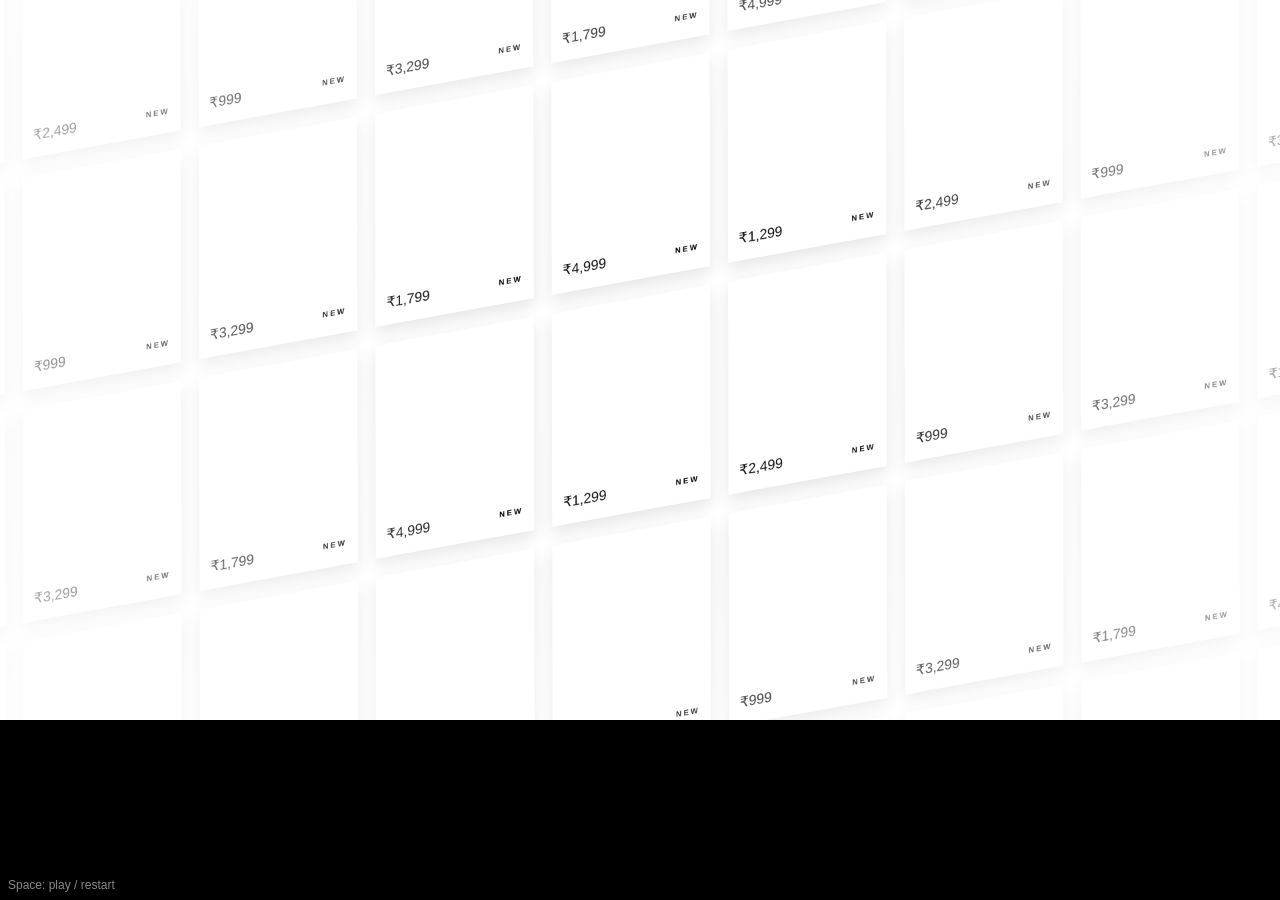
==== commit 10f40bef: "README: highlights and honest feedback; film: upbeat soundtrack, cha-ching, price tracker, iPhone fr" ====
--- a/video/film.html
+++ b/video/film.html
@@ -86,17 +86,19 @@
     text(n.toLocaleString('en-IN'), W / 2, H / 2 - 30, `200 96px ${SERIF}`, INK, 'center', ca); text('new pieces dropped today. you’ll scroll past all of them.', W / 2, H / 2 + 60, `italic 300 32px ${SERIF}`, '#000000', 'center', ca); }
   const dark = prog(t, 8.7, 9.4); if (dark) { x.fillStyle = `rgba(0,0,0,${eIn(dark)})`; x.fillRect(0, 0, W, H); }
 }
-// ---------- Scene 2 (9.2–13 s): letters shuffle into STOP SCROLLING ----------
+// ---------- Scene 2 (9.4–13 s): the hook ----------
 const GLYPHS = 'ABCDEFGHIJKLMNOPQRSTUVWXYZ#%&@$*+?!0123456789';
+function hookLine(t, words, cy, size, t0, ox, col) { x.font = `200 ${size}px ${SERIF}`; const total = x.measureText(words).width; let px = W / 2 - total / 2 + ox;
+  for (let i = 0; i < words.length; i++) { const ch = words[i], wch = x.measureText(ch).width, resolve = t0 + .4 + i * .07;
+    let shown = ch; if (ch !== ' ' && t < resolve) shown = GLYPHS[Math.floor(rnd(i * 31 + cy + Math.floor(t * 24)) * GLYPHS.length)];
+    const a = clamp(prog(t, t0 + i * .02, t0 + .25 + i * .02)), slam = (1 - eBack(prog(t, t0 + i * .02, t0 + .45 + i * .02))) * 160;
+    text(shown, px + wch / 2, cy + slam, `200 ${size}px ${SERIF}`, t < resolve ? 'rgba(255,255,255,.35)' : '#fff', 'center', a); px += wch; }
+  return total; }
 function scene2(t, ox = 0) {
   x.fillStyle = '#000'; x.fillRect(ox, 0, W, H);
-  const words = 'STOP SCROLLING.', n = words.length, size = 190; x.font = `200 ${size}px ${SERIF}`;
-  const total = x.measureText(words).width; let px = W / 2 - total / 2 + ox;
-  for (let i = 0; i < n; i++) { const ch = words[i], wch = x.measureText(ch).width, resolve = 9.8 + i * .13;
-    let shown = ch; if (ch !== ' ' && t < resolve) shown = GLYPHS[Math.floor(rnd(i * 31 + Math.floor(t * 24)) * GLYPHS.length)];
-    const a = clamp(prog(t, 9.3 + i * .03, 9.6 + i * .03)), slam = (1 - eBack(prog(t, 9.3 + i * .03, 9.75 + i * .03))) * 220; text(shown, px + wch / 2, H / 2 + slam, `200 ${size}px ${SERIF}`, t < resolve ? '#ffffff' : '#ffffff', 'center', a); px += wch; }
-  const u = prog(t, 11.4, 12.2); if (u) { x.fillStyle = '#ffffff'; x.fillRect(W / 2 - total / 2 + ox, H / 2 + 120, total * eOut(u), 3); }
-  text('12,480 pieces. none of them picked for you.', W / 2 + ox, H / 2 + 200, `italic 300 40px ${SERIF}`, '#ffffff', 'center', prog(t, 11.8, 12.4));
+  const w1 = hookLine(t, 'SCROLL LESS.', H / 2 - 110, 190, 9.5, ox), w2 = hookLine(t, 'SLAY MORE.', H / 2 + 110, 190, 10.6, ox);
+  const u = prog(t, 11.5, 12.1); if (u) { x.fillStyle = '#fff'; x.fillRect(W / 2 - w2 / 2 + ox, H / 2 + 220, w2 * eOut(u), 3); }
+  text('12,480 pieces dropped today. ALLURé finds yours.', W / 2 + ox, H / 2 + 290, `300 34px ${SERIF}`, '#fff', 'center', prog(t, 11.9, 12.4));
 }
 // ---------- Scene 3/4 (13–21.6 s): push left into five upload blocks → merge → explode → white ----------
 const BLK = { w: 270, h: 360, gap: 34 };
@@ -189,10 +191,21 @@
 // ---------- Scene 5 (21.6–37 s): in the app ↔ in real life, the look progresses with every swipe ----------
 const LINES = { "Loose Fit Hoodie A": "Sunday, sorted.", "Regular Fit Oxford Shirt A": "Monday meeting, handled.", "Aviator Jacket": "Cold outside. Warm inside.",
   "Brocade Keyhole Dress": "Dinner at eight.", "Loose Fit Flannel Shirt": "Coffee run, zero effort.", "Lightweight Bomber Jacket": "Out with the crew.", "Satin Maxi Skirt": "Gallery opening.", "Balloon Sleeve Satin Dress": "Front row." };
-function phone(px, py, pw, phh, draw) { const r = 54; x.save(); x.shadowColor = 'rgba(0,0,0,.28)'; x.shadowBlur = 60; x.shadowOffsetY = 30; x.fillStyle = '#111';
-  x.beginPath(); x.roundRect(px, py, pw, phh, r); x.fill(); x.shadowColor = 'transparent'; x.beginPath(); x.roundRect(px + 14, py + 14, pw - 28, phh - 28, r - 14); x.clip();
-  x.fillStyle = BG; x.fillRect(px, py, pw, phh); draw(px + 14, py + 14, pw - 28, phh - 28); x.restore();
-  x.fillStyle = '#111'; x.beginPath(); x.roundRect(px + pw / 2 - 60, py + 26, 120, 30, 15); x.fill(); }
+function phone(px, py, pw, phh, draw) { // iPhone 16 Pro: titanium edge, thin bezel, Dynamic Island, status bar, home indicator
+  const r = 70; x.save();
+  x.shadowColor = 'rgba(0,0,0,.35)'; x.shadowBlur = 70; x.shadowOffsetY = 36; x.fillStyle = '#000'; x.beginPath(); x.roundRect(px, py, pw, phh, r); x.fill(); x.shadowColor = 'transparent';
+  const ti = x.createLinearGradient(px, py, px + pw, py + phh); ti.addColorStop(0, '#8d8d8d'); ti.addColorStop(.25, '#3a3a3a'); ti.addColorStop(.5, '#bdbdbd'); ti.addColorStop(.75, '#2e2e2e'); ti.addColorStop(1, '#9a9a9a');
+  x.strokeStyle = ti; x.lineWidth = 5; x.beginPath(); x.roundRect(px + 2.5, py + 2.5, pw - 5, phh - 5, r - 2); x.stroke();
+  x.fillStyle = '#111'; [[px - 4, py + 190, 5, 46], [px - 4, py + 260, 5, 80], [px - 4, py + 355, 5, 80], [px + pw - 1, py + 280, 5, 120]].forEach(([a, b, c, d]) => { x.beginPath(); x.roundRect(a, b, c, d, 2); x.fill(); });
+  const sx = px + 12, sy = py + 12, sw = pw - 24, sh = phh - 24; x.beginPath(); x.roundRect(sx, sy, sw, sh, r - 12); x.clip();
+  x.fillStyle = '#fff'; x.fillRect(sx, sy, sw, sh); draw(sx, sy + 44, sw, sh - 44);
+  text('9:41', sx + 48, sy + 30, `600 19px ${SANS}`, '#000', 'left');
+  x.fillStyle = '#000'; [0, 1, 2, 3].forEach((i) => x.fillRect(sx + sw - 118 + i * 6, sy + 34 - (i + 1) * 3.4, 4, (i + 1) * 3.4));
+  x.beginPath(); x.arc(sx + sw - 80, sy + 34, 11, Math.PI * 1.25, Math.PI * 1.75); x.lineWidth = 2.5; x.strokeStyle = '#000'; x.stroke(); x.beginPath(); x.arc(sx + sw - 80, sy + 34, 6, Math.PI * 1.25, Math.PI * 1.75); x.stroke();
+  x.strokeStyle = '#000'; x.lineWidth = 1.5; x.beginPath(); x.roundRect(sx + sw - 62, sy + 22, 30, 14, 4); x.stroke(); x.fillRect(sx + sw - 60, sy + 24, 22, 10); x.fillRect(sx + sw - 31, sy + 26, 2, 6);
+  x.fillStyle = '#000'; x.beginPath(); x.roundRect(sx + sw / 2 - 62, sy + 12, 124, 36, 18); x.fill();
+  x.beginPath(); x.roundRect(sx + sw / 2 - 70, sy + sh - 16, 140, 5, 3); x.fill();
+  x.restore(); }
 function appCard(name, ax, ay, aw, ah, off, rot, stamp) { x.save(); x.translate(ax + aw / 2 + off, ay + ah / 2); x.rotate(rot); x.translate(-aw / 2, -ah / 2);
   x.fillStyle = '#fff'; x.shadowColor = 'rgba(0,0,0,.18)'; x.shadowBlur = 30; x.shadowOffsetY = 12; x.beginPath(); x.roundRect(0, 0, aw, ah, 28); x.fill(); x.shadowColor = 'transparent'; x.save(); x.beginPath(); x.roundRect(0, 0, aw, ah * .74, [28, 28, 0, 0]); x.clip(); cover(ph(name), 0, 0, aw, ah * .74); x.restore();
   text(name.replace(/ [AB]$/, ''), 20, ah * .82, `400 24px ${SERIF}`, INK, 'left'); text('H&M · ₹' + (1299 + (name.length * 97) % 2000).toLocaleString('en-IN'), 20, ah * .9, `500 17px ${SANS}`, '#000000', 'left');
@@ -204,9 +217,9 @@
   text('03', 120, 120, `200 80px ${SERIF}`, INK, 'left', fadeIn); text('IN THE APP', 250, 120, `700 20px ${SANS}`, '#000000', 'left', fadeIn, 6);
   text('IN REAL LIFE', 1060, 120, `700 20px ${SANS}`, '#000000', 'left', fadeIn, 6);
   // the app: swipe deck in a phone
-  x.save(); x.globalAlpha = fadeIn; { const sw = Math.sin(t * 1.3) * .035, lift = Math.sin(t * 2) * 10; x.translate(470, 600 + lift); x.transform(1, sw * .6, -.06, 1, 0, 0); x.scale(.98 + .02 * Math.cos(t), 1); x.translate(-470, -600); } phone(250, 170, 440, 860, (ax, ay, aw, ah) => {
+  x.save(); x.globalAlpha = fadeIn; { const sw = Math.sin(t * 1.3) * .035, lift = Math.sin(t * 2) * 10; x.translate(470, 600 + lift); x.transform(1, sw * .6, -.06, 1, 0, 0); x.scale(.98 + .02 * Math.cos(t), 1); x.translate(-470, -600); } phone(270, 150, 420, 900, (ax, ay, aw, ah) => {
     text('Alluré', ax + 30, ay + 70, `400 30px ${SERIF}`, INK, 'left'); x.fillStyle = INK; x.fillRect(ax + 24, ay + 100, aw - 48, 1.5);
-    const cw = aw - 60, chh = 560, cx0 = ax + 30, cy0 = ay + 130;
+    const cw = aw - 48, chh = 600, cx0 = ax + 24, cy0 = ay + 100;
     if (cur) appCard(cur, cx0, cy0, cw, chh, 0, 0, 0);
     if (prev && mix < 1) appCard(prev, cx0, cy0, cw, chh, eIn(mix) * 520, eIn(mix) * .4, clamp(mix * 3));
     [['✕', 0], ['⬇', 1], ['♥', 2]].forEach(([g, i]) => { const bx = ax + aw / 2 + (i - 1) * 110, by = ay + ah - 70; x.fillStyle = i === 2 ? '#000' : '#fff'; x.strokeStyle = '#000'; x.lineWidth = 2; x.beginPath(); x.arc(bx, by, 34, 0, 7); x.fill(); x.stroke(); text(g, bx, by + 1, `600 24px ${SANS}`, i === 2 ? '#fff' : '#000', 'center'); });
@@ -284,9 +297,21 @@
   text(cd, 310, cy + 330, `700 34px ${SANS}`, t < 55 ? '#ffffff' : '#ffffff', 'left', prog(t, 52.2, 52.6), 4);
   x.restore(); // end of the wallet card flip
   if (t > 54.98 && t < 55.25) { x.fillStyle = 'rgba(216,164,44,.35)'; x.fillRect(0, 0, W, H); }
+  // price tracker: the price falls to your target, then the sale buys it
+  const pk = eOut(prog(t, 51.6, 52.3)) * (1 - prog(t, 55.3, 55.6)); if (pk) { const gx = 1120, gy = 300, gw = 560, gh = 470; x.save(); x.globalAlpha = pk; x.fillStyle = '#fff'; x.strokeStyle = '#000'; x.lineWidth = 2; x.beginPath(); x.roundRect(gx, gy, gw, gh, 28); x.fill(); x.stroke();
+    text('PRICE TRACKER', gx + 36, gy + 50, `700 16px ${SANS}`, '#000', 'left', 1, 5); const live = prog(t, 52.2, 55); const price = Math.round(lerp(3498, 2449, eIO(live)));
+    text('₹' + price.toLocaleString('en-IN'), gx + 36, gy + 120, `200 72px ${SERIF}`, '#000', 'left'); text('▼ ' + Math.round((1 - price / 3498) * 100) + '%', gx + gw - 36, gy + 120, `600 26px ${SANS}`, '#000', 'right');
+    const ty = gy + 400; x.setLineDash([8, 8]); x.strokeStyle = '#000'; x.lineWidth = 1.5; x.beginPath(); x.moveTo(gx + 36, ty); x.lineTo(gx + gw - 36, ty); x.stroke(); x.setLineDash([]); text('your target ₹2,449', gx + gw - 36, ty - 18, `500 16px ${SANS}`, '#000', 'right');
+    const pts = 40; x.lineWidth = 4; x.beginPath(); for (let i = 0; i <= pts * live; i++) { const u = i / pts, px2 = gx + 36 + u * (gw - 72), py2 = lerp(gy + 190, ty, eIO(u)) + Math.sin(u * 19) * 18 * (1 - u); i ? x.lineTo(px2, py2) : x.moveTo(px2, py2); } x.stroke();
+    const u2 = live, dx = gx + 36 + u2 * (gw - 72), dy = lerp(gy + 190, ty, eIO(u2)) + Math.sin(u2 * 19) * 18 * (1 - u2); x.beginPath(); x.arc(dx, dy, 10, 0, 7); x.fill();
+    if (t > 54.95) text('TARGET HIT', gx + 36, gy + 170, `700 18px ${SANS}`, '#000', 'left', 1, 5); x.restore(); }
   // order card
-  const ok = eOut(prog(t, 55.5, 56.1)); if (ok) { const ox = lerp(W, 1120, ok); x.fillStyle = '#fff'; x.strokeStyle = INK; x.lineWidth = 2; x.fillRect(ox, 300, 560, 470); x.strokeRect(ox, 300, 560, 470);
-    text('✓  BOUGHT IN 0.4 s', ox + 40, 350, `700 20px ${SANS}`, '#000000', 'left', 1, 4); text('Rib-knit top, loose jeans', ox + 40, 410, `400 40px ${SERIF}`, INK, 'left');
+  const ok = eOut(prog(t, 55.5, 56.1));
+  // cha-ching: dollar signs burst out of the purchase
+  const bk = prog(t, 55.4, 57.4); if (bk > 0 && bk < 1) for (let i = 0; i < 46; i++) { const a = -Math.PI / 2 + (rnd(i * 5) - .5) * 2.6, sp = 500 + rnd(i * 9) * 900, d = eOut(bk) * sp, gx2 = 1400 + Math.cos(a) * d, gy2 = 540 + Math.sin(a) * d + 900 * bk * bk;
+    text(i % 3 ? '$' : '₹', gx2, gy2, `${200 + (i % 3) * 100} ${40 + rnd(i * 13) * 70}px ${SERIF}`, '#000', 'center', 1 - bk); }
+  if (ok) { const ox = lerp(W, 1120, ok); x.fillStyle = '#fff'; x.strokeStyle = INK; x.lineWidth = 2; x.fillRect(ox, 300, 560, 470); x.strokeRect(ox, 300, 560, 470);
+    text('CHA-CHING ✓  BOUGHT IN 0.4 s', ox + 40, 350, `700 20px ${SANS}`, '#000000', 'left', 1, 4); text('Rib-knit top, loose jeans', ox + 40, 410, `400 40px ${SERIF}`, INK, 'left');
     text('Sale price ₹2,449  ·  saved ₹1,049', ox + 40, 465, `500 24px ${SANS}`, '#000000', 'left');
     const dk = eIO(prog(t, 56.6, 59.6)); x.fillStyle = '#000000'; x.fillRect(ox + 40, 580, 480, 4); x.fillStyle = INK; x.fillRect(ox + 40, 580, 480 * dk, 4);
     x.beginPath(); x.arc(ox + 40 + 480 * dk, 582, 12, 0, 7); x.fill(); text('Packed', ox + 40, 620, `500 20px ${SANS}`, '#000000', 'left'); text('Home', ox + 520, 620, `500 20px ${SANS}`, '#000000', 'right');
@@ -320,45 +345,52 @@
 }
 // ---------- Soundtrack: synthesised live with Web Audio and recorded into the video ----------
 function buildAudio(ctx, out, T0) {
-  const at = (t) => T0 + t, master = ctx.createGain(); master.gain.value = .9; master.connect(out);
-  const comp = ctx.createDynamicsCompressor(); comp.threshold.value = -14; comp.ratio.value = 4; comp.connect(master);
+  const at = (t) => T0 + t, master = ctx.createGain(); master.gain.value = .85; master.connect(out);
+  const comp = ctx.createDynamicsCompressor(); comp.threshold.value = -16; comp.ratio.value = 5; comp.attack.value = .003; comp.release.value = .12; comp.connect(master);
   const nb = ctx.createBuffer(1, ctx.sampleRate * 2, ctx.sampleRate), nd = nb.getChannelData(0); for (let i = 0; i < nd.length; i++) nd[i] = Math.random() * 2 - 1;
-  const rv = ctx.createConvolver(), ir = ctx.createBuffer(2, ctx.sampleRate * 2.6, ctx.sampleRate); for (let c = 0; c < 2; c++) { const d = ir.getChannelData(c); for (let i = 0; i < d.length; i++) d[i] = (Math.random() * 2 - 1) * Math.pow(1 - i / d.length, 3); }
-  rv.buffer = ir; const rvg = ctx.createGain(); rvg.gain.value = .35; rv.connect(rvg); rvg.connect(comp);
+  const rv = ctx.createConvolver(), ir = ctx.createBuffer(2, ctx.sampleRate * 2.2, ctx.sampleRate); for (let c = 0; c < 2; c++) { const d = ir.getChannelData(c); for (let i = 0; i < d.length; i++) d[i] = (Math.random() * 2 - 1) * Math.pow(1 - i / d.length, 3); }
+  rv.buffer = ir; const rvg = ctx.createGain(); rvg.gain.value = .3; rv.connect(rvg); rvg.connect(comp);
   const env = (g, t, a, peak, d) => { g.gain.setValueAtTime(0.0001, at(t)); g.gain.exponentialRampToValueAtTime(peak, at(t + a)); g.gain.exponentialRampToValueAtTime(0.0001, at(t + a + d)); };
-  const kick = (t, v = .9) => { const o = ctx.createOscillator(), g = ctx.createGain(); o.frequency.setValueAtTime(150, at(t)); o.frequency.exponentialRampToValueAtTime(42, at(t + .18)); env(g, t, .004, v, .32); o.connect(g); g.connect(comp); o.start(at(t)); o.stop(at(t + .4)); };
-  const noise = (t, dur, type, f, v, q = 1, toRev = 0) => { const s = ctx.createBufferSource(), fl = ctx.createBiquadFilter(), g = ctx.createGain(); s.buffer = nb; fl.type = type; fl.frequency.value = f; fl.Q.value = q; env(g, t, .002, v, dur); s.connect(fl); fl.connect(g); g.connect(comp); if (toRev) g.connect(rv); s.start(at(t)); s.stop(at(t + dur + .05)); return fl; };
-  const hat = (t, v = .12) => noise(t, .05, 'highpass', 8000, v), snare = (t, v = .35) => { noise(t, .18, 'bandpass', 1900, v, .8, 1); const o = ctx.createOscillator(), g = ctx.createGain(); o.frequency.value = 190; env(g, t, .002, v * .6, .1); o.connect(g); g.connect(comp); o.start(at(t)); o.stop(at(t + .15)); };
-  const bass = (t, f, d, v = .28) => { const o = ctx.createOscillator(), fl = ctx.createBiquadFilter(), g = ctx.createGain(); o.type = 'sawtooth'; o.frequency.value = f; fl.type = 'lowpass'; fl.frequency.value = 420; env(g, t, .01, v, d); o.connect(fl); fl.connect(g); g.connect(comp); o.start(at(t)); o.stop(at(t + d + .1)); };
-  const pad = (t, fs, d, v = .07) => fs.forEach((f) => { const o = ctx.createOscillator(), g = ctx.createGain(), fl = ctx.createBiquadFilter(); o.type = 'triangle'; o.frequency.value = f; fl.type = 'lowpass'; fl.frequency.value = 1800; g.gain.setValueAtTime(.0001, at(t)); g.gain.linearRampToValueAtTime(v, at(t + .8)); g.gain.setValueAtTime(v, at(t + d - .8)); g.gain.linearRampToValueAtTime(.0001, at(t + d)); o.connect(fl); fl.connect(g); g.connect(comp); g.connect(rv); o.start(at(t)); o.stop(at(t + d + .1)); });
-  const whoosh = (t, d = .7, v = .5) => { const fl = noise(t, d, 'bandpass', 400, v, 1.5, 1); fl.frequency.setValueAtTime(300, at(t)); fl.frequency.exponentialRampToValueAtTime(5000, at(t + d * .8)); };
-  const click = (t) => { noise(t, .03, 'highpass', 3000, .5); kick(t, .25); };
-  const ding = (t) => [1318.5, 1975.5].forEach((f, i) => { const o = ctx.createOscillator(), g = ctx.createGain(); o.type = 'sine'; o.frequency.value = f; env(g, t + i * .09, .005, .25, 1.2); o.connect(g); g.connect(comp); g.connect(rv); o.start(at(t + i * .09)); o.stop(at(t + 1.5)); });
-  const impact = (t, v = 1) => { kick(t, v); noise(t, 1.6, 'lowpass', 900, .6 * v, .7, 1); const o = ctx.createOscillator(), g = ctx.createGain(); o.frequency.setValueAtTime(70, at(t)); o.frequency.exponentialRampToValueAtTime(30, at(t + 1.5)); env(g, t, .005, .7 * v, 1.6); o.connect(g); g.connect(comp); o.start(at(t)); o.stop(at(t + 1.8)); };
-  const B = .5; // 120 BPM
-  const roots = [55, 55, 49, 49, 41.2, 41.2, 46.25, 49];
-  // 0–9.4: building groove under the scrolling inventory
-  pad(0, [220, 277.2, 329.6], 9.2); for (let t = 0; t < 9.2; t += B / 2) hat(t, .05 + .1 * t / 9);
-  for (let t = 3; t < 9.2; t += B) kick(t, .5 + .4 * (t / 9)); for (let t = 6; t < 9.2; t += B / 4) hat(t, .08);
-  { const fl = noise(7, 2.3, 'bandpass', 300, .35, 2, 1); fl.frequency.exponentialRampToValueAtTime(7000, at(9.2)); }
-  impact(9.45, .9); // STOP SCROLLING
-  for (let i = 0; i < 15; i++) noise(9.8 + i * .13, .04, 'highpass', 5000, .25); // letters locking in
-  whoosh(12.8); // push
-  // 13–61: main groove
-  for (let t = 13.5, bar = 0; t < 61.2; t += B * 4, bar++) { const r = roots[bar % roots.length];
-    for (let b = 0; b < 4; b++) { const tb = t + b * B; if (tb >= 61.2) break; kick(tb, .8); hat(tb + B / 2, .12); if (b % 2) snare(tb, .3); bass(tb, r, B * .9); } }
-  for (let i = 0; i < 5; i++) click(14.6 + i * .55 + .5); // photos dropping into the five blocks
-  { const fl = noise(18, 1.7, 'bandpass', 200, .4, 2, 1); fl.frequency.exponentialRampToValueAtTime(6000, at(19.7)); } impact(19.75, 1); // merge → explode
-  pad(20.2, [440, 554.4, 659.3], 3, .06);
-  SWAPS.forEach(([ts], i) => { if (i === 0) return; if (ts < 33.6 || ts >= 36.3) whoosh(ts - .1, .45, .35); else noise(ts, .03, 'highpass', 4000, .2); });
-  impact(36.3, .6); ding(36.4);
-  click(39.05); whoosh(39.6, .6, .3); [42.4, 42.58, 42.76, 42.94].forEach((t) => noise(t, .05, 'bandpass', 2500, .25)); [45.6, 46.9, 48.2, 49.4].forEach((t) => whoosh(t, .5, .25)); click(50.6);
-  whoosh(50.9, .8, .4); for (let s = 52; s < 55; s++) noise(s, .05, 'bandpass', 1200, .3); ding(55); impact(55, .5); // countdown → SALE LIVE
-  whoosh(56.6, 1.2, .3); whoosh(58.9, 1, .45); [59.7, 59.86, 60.02, 60.18, 60.34, 60.5].forEach((t) => noise(t, .25, 'bandpass', 700, .25)); // wardrobe opens, clothes slide out
-  // 61.4–63.2: tape rewind
+  const kick = (t, v = 1) => { const o = ctx.createOscillator(), g = ctx.createGain(); o.frequency.setValueAtTime(160, at(t)); o.frequency.exponentialRampToValueAtTime(45, at(t + .12)); env(g, t, .003, v, .28); o.connect(g); g.connect(comp); o.start(at(t)); o.stop(at(t + .35)); noise(t, .01, 'highpass', 3000, .25 * v); };
+  function noise(t, dur, type, f, v, q = 1, toRev = 0) { const s = ctx.createBufferSource(), fl = ctx.createBiquadFilter(), g = ctx.createGain(); s.buffer = nb; fl.type = type; fl.frequency.value = f; fl.Q.value = q; env(g, t, .002, v, dur); s.connect(fl); fl.connect(g); g.connect(comp); if (toRev) g.connect(rv); s.start(at(t), Math.random()); s.stop(at(t + dur + .05)); return fl; }
+  const hat = (t, v = .1) => noise(t, .04, 'highpass', 9000, v), ohat = (t, v = .14) => noise(t, .16, 'highpass', 7000, v);
+  const clap = (t, v = .45) => { [0, .012, .024].forEach((d) => noise(t + d, .09, 'bandpass', 1500, v, 1.2, 1)); };
+  const note = (t, f, d, type, v, cut, toRev = 0) => { const o = ctx.createOscillator(), fl = ctx.createBiquadFilter(), g = ctx.createGain(); o.type = type; o.frequency.value = f; fl.type = 'lowpass'; fl.frequency.value = cut; env(g, t, .005, v, d); o.connect(fl); fl.connect(g); g.connect(comp); if (toRev) g.connect(rv); o.start(at(t)); o.stop(at(t + d + .1)); };
+  const stab = (t, fs, v = .07) => fs.forEach((f) => { note(t, f, .18, 'sawtooth', v, 2600, 1); note(t, f * 1.006, .18, 'sawtooth', v * .7, 2600); });
+  const whoosh = (t, d = .6, v = .45) => { const fl = noise(t, d, 'bandpass', 400, v, 1.5, 1); fl.frequency.setValueAtTime(300, at(t)); fl.frequency.exponentialRampToValueAtTime(6000, at(t + d * .8)); };
+  const riser = (t0, t1, v = .35) => { const fl = noise(t0, t1 - t0, 'bandpass', 250, v, 2, 1); fl.frequency.exponentialRampToValueAtTime(8000, at(t1)); };
+  const impact = (t, v = 1) => { kick(t, v); noise(t, 1.4, 'lowpass', 1000, .55 * v, .7, 1); note(t, 55, 1.2, 'sine', .6 * v, 400); };
+  const click = (t) => { noise(t, .025, 'highpass', 3500, .5); };
+  const chaching = (t) => { // register: drawer slam + bell + coins
+    noise(t, .08, 'bandpass', 900, .6); kick(t, .4);
+    [2093, 2637, 3136, 4186].forEach((f, i) => note(t + .09 + i * .015, f, 1.1, 'sine', .16, 9000, 1));
+    for (let i = 0; i < 14; i++) note(t + .12 + i * .045 + Math.random() * .02, 3000 + Math.random() * 2500, .12, 'triangle', .07, 12000, 1); };
+  const B = 60 / 128, CH = [[220, 261.6, 329.6], [174.6, 220, 261.6], [196, 246.9, 293.7], [164.8, 207.7, 246.9]], RT = [55, 43.65, 49, 41.2];
+  const ARP = [440, 523.3, 659.3, 880, 659.3, 523.3, 440, 659.3];
+  // intro 0–9.4: hats, arp and a filtered kick building under the scroll
+  for (let t = 0, i = 0; t < 9.2; t += B / 2, i++) { hat(t, .05 + .08 * t / 9); note(t, ARP[i % 8] * (t > 4.6 ? 1 : .5), .12, 'square', .03 + .03 * t / 9, 1200 + 400 * t, 1); }
+  for (let t = 1.85; t < 9.2; t += B) kick(t, .45 + .45 * t / 9); for (let t = 7.4; t < 9.2; t += B / 4) noise(t, .03, 'bandpass', 2000, .2); riser(6.8, 9.35);
+  impact(9.45, 1); for (let i = 0; i < 20; i++) noise(9.7 + i * .09, .03, 'highpass', 5000, .22);
+  // 9.4–13: half-time hook groove
+  for (let t = 10.2; t < 12.9; t += B * 2) { kick(t, .8); clap(t + B, .35); } riser(11.6, 13);
+  // 13–61.2: full upbeat house groove
+  for (let t = 13, bar = 0; t < 61.2; t += B * 4, bar++) { const ch = CH[bar % 4], r = RT[bar % 4];
+    for (let b = 0; b < 4; b++) { const tb = t + b * B; if (tb >= 61.2) break;
+      kick(tb, .95); ohat(tb + B / 2, .13); hat(tb + B / 4, .06); hat(tb + 3 * B / 4, .06); if (b % 2) clap(tb);
+      note(tb + B / 2, r * 2, B * .45, 'sawtooth', .22, 600); note(tb + B / 2, r, B * .45, 'sine', .3, 300); // offbeat pumping bass
+      if (b === 1 || b === 3) stab(tb + B * .75, ch, .05); }
+    if (bar % 2 === 1) for (let i = 0; i < 8; i++) note(t + i * B / 2, ARP[(i + bar) % 8] * 1, .11, 'square', .035, 3000, 1); }
+  for (let i = 0; i < 5; i++) click(15.1 + i * .55); riser(18, 19.7, .4); impact(19.75, 1.1);
+  SWAPS.forEach(([ts], i) => { if (i === 0) return; if (ts < 33.6 || ts >= 36.3) whoosh(ts - .1, .4, .3); else noise(ts, .025, 'highpass', 4500, .18); });
+  impact(36.3, .7); [1318.5, 1975.5].forEach((f, i) => note(36.4 + i * .08, f, .9, 'sine', .2, 9000, 1));
+  click(39.05); whoosh(39.6, .5, .28); [42.4, 42.58, 42.76, 42.94].forEach((t) => noise(t, .05, 'bandpass', 2600, .22)); [45.6, 46.9, 48.2, 49.4].forEach((t) => whoosh(t, .45, .22)); click(50.6);
+  whoosh(50.9, .7, .35); for (let t = 52.3; t < 55; t += .5) note(t, 1760, .05, 'sine', .12, 9000); // price tracker ticks
+  riser(53.8, 55, .3); chaching(55.4); impact(55, .5); whoosh(56.6, 1, .25);
+  whoosh(58.9, .9, .4); [59.7, 59.86, 60.02, 60.18, 60.34, 60.5].forEach((t) => noise(t, .2, 'bandpass', 800, .22));
   { const o = ctx.createOscillator(), g = ctx.createGain(), fl = ctx.createBiquadFilter(); o.type = 'sawtooth'; o.frequency.setValueAtTime(900, at(61.4)); o.frequency.exponentialRampToValueAtTime(60, at(63.2)); fl.type = 'lowpass'; fl.frequency.value = 2500;
-    g.gain.setValueAtTime(.18, at(61.4)); g.gain.linearRampToValueAtTime(.0001, at(63.2)); o.connect(fl); fl.connect(g); g.connect(comp); o.start(at(61.4)); o.stop(at(63.3)); noise(61.4, 1.8, 'highpass', 2000, .25); }
-  impact(63.7, 1.1); pad(63.8, [110, 164.8, 220, 277.2], 7.6, .09); ding(66);
+    g.gain.setValueAtTime(.18, at(61.4)); g.gain.linearRampToValueAtTime(.0001, at(63.2)); o.connect(fl); fl.connect(g); g.connect(comp); o.start(at(61.4)); o.stop(at(63.3)); noise(61.4, 1.8, 'highpass', 2000, .22); }
+  impact(63.7, 1.2); CH[0].concat([110]).forEach((f) => { const o = ctx.createOscillator(), g = ctx.createGain(); o.type = 'triangle'; o.frequency.value = f; g.gain.setValueAtTime(.0001, at(63.8)); g.gain.linearRampToValueAtTime(.06, at(64.6)); g.gain.linearRampToValueAtTime(.0001, at(71.5)); o.connect(g); g.connect(comp); g.connect(rv); o.start(at(63.8)); o.stop(at(71.6)); });
+  for (let t = 64.4, i = 0; t < 70; t += B / 2, i++) note(t, ARP[i % 8] * 2, .1, 'sine', .04, 6000, 1);
 }
 // ---------- Logo ----------
 function logo(t) { x.fillStyle = '#000'; x.fillRect(0, 0, W, H); const a = prog(t, 63.6, 64.8), b = prog(t, 64.2, 65.4), c = prog(t, 65.8, 66.8);
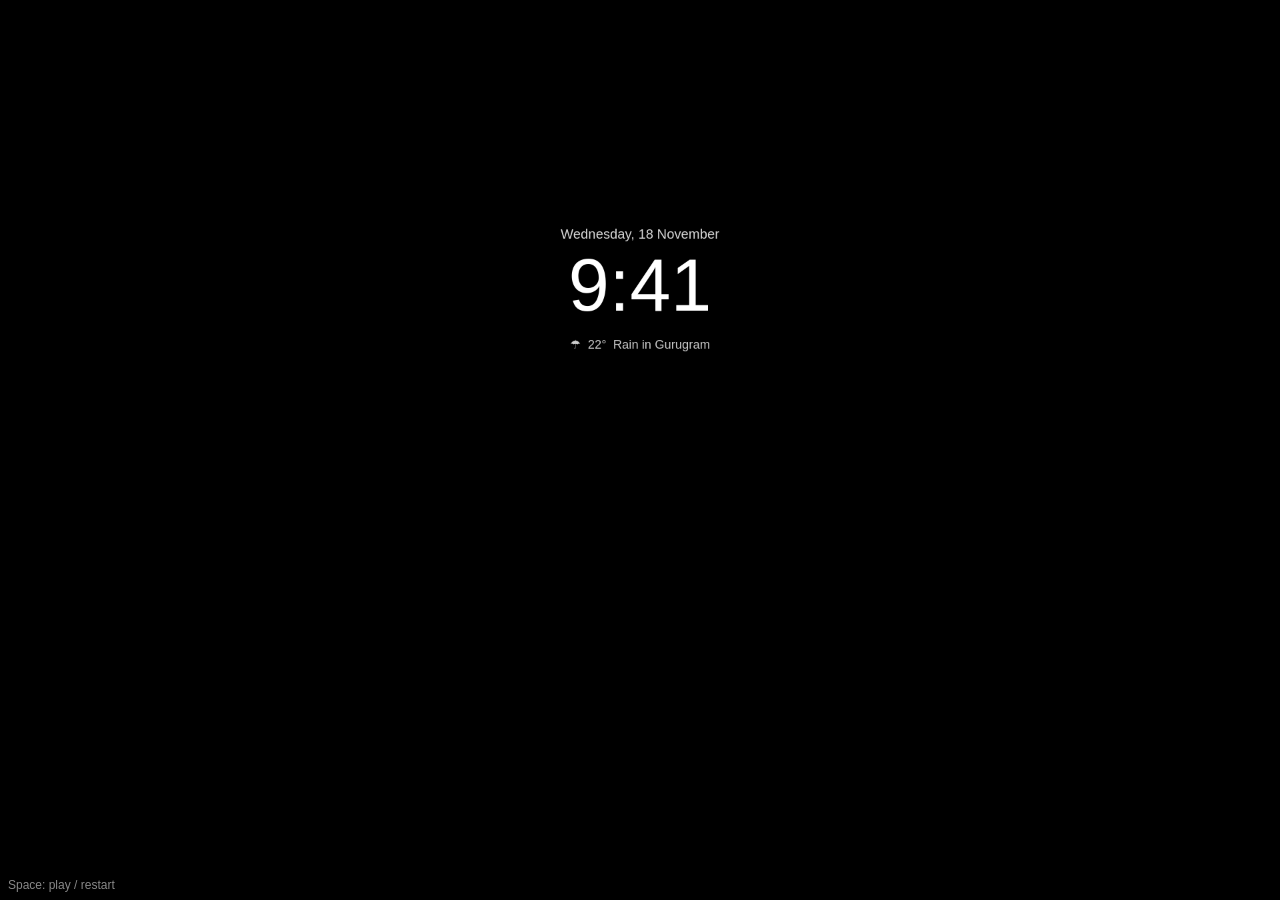
==== commit faace104: "Film: Dynamic Island rain notification intro with its own sound Co-Authored-By: Claude Opus 5.5 <nor" ====
--- a/video/film.html
+++ b/video/film.html
@@ -5,7 +5,7 @@
 </head><body><canvas id="c" width="1920" height="1080"></canvas><div id="hint">Space: play / restart</div>
 <script>
 // Alluré — 72 s motion film. Everything is a pure function of time t, so it renders identically every take.
-const W = 1920, H = 1080, END = 72, cv = document.getElementById('c'), x = cv.getContext('2d');
+const W = 1920, H = 1080, END = 77.5, cv = document.getElementById('c'), x = cv.getContext('2d');
 const SERIF = '"Inter Tight", Inter, Helvetica, sans-serif', SANS = 'Inter, -apple-system, Helvetica, sans-serif';
 const BG = '#ffffff', INK = '#111', DISPLAY = '"Inter Tight", Inter, sans-serif', LIME = '#B8FF00', COAL = '#0A0A0A';
 const clamp = (v, a = 0, b = 1) => Math.max(a, Math.min(b, v)), lerp = (a, b, k) => a + (b - a) * k;
@@ -409,9 +409,52 @@
   if (t < 51) { scene6(t); const k = prog(t, 50.8, 51); if (k) { x.fillStyle = `rgba(255,255,255,${k})`; x.fillRect(0, 0, W, H); } return; }
   if (t < 61.4) { scene7(t); wardrobe(t); return; }
 }
+/*INTRO*/
+// ---------- Intro (0–5.5 s): lock screen in the rain, the Dynamic Island taps you on the shoulder ----------
+const INTRO = 5.5;
+function intro(t) {
+  x.setTransform(1, 0, 0, 1, 0, 0); x.globalAlpha = 1; x.filter = 'none'; x.fillStyle = '#000'; x.fillRect(0, 0, W, H);
+  const open = eIn(prog(t, 4.4, 5.5)), z = 1 + open * 3.6, appear = eOut(prog(t, 0, .9));
+  const pw = 470, phh = 1000, px = W / 2 - pw / 2, py = H / 2 - phh / 2 + (1 - appear) * 120;
+  x.save(); x.translate(W / 2, H / 2); x.scale(z * (.92 + .08 * appear), z * (.92 + .08 * appear)); x.translate(-W / 2, -H / 2); x.globalAlpha = appear;
+  phone(px, py, pw, phh, (sx, sy, sw, sh) => {
+    const g = x.createLinearGradient(0, sy - 44, 0, sy + sh); g.addColorStop(0, '#1a1a1a'); g.addColorStop(1, '#000'); x.fillStyle = g; x.fillRect(sx, sy - 44, sw, sh + 44);
+    x.strokeStyle = 'rgba(255,255,255,.22)'; x.lineWidth = 1.5; for (let i = 0; i < 70; i++) { const rx = sx + rnd(i) * sw, ry = sy - 44 + ((rnd(i * 3) * sh + t * 900 * (.7 + rnd(i * 7) * .6)) % (sh + 44)); x.beginPath(); x.moveTo(rx, ry); x.lineTo(rx - 4, ry + 26); x.stroke(); }
+    text('Wednesday, 18 November', sx + sw / 2, sy + 120, `500 22px ${SANS}`, 'rgba(255,255,255,.85)', 'center');
+    text('9:41', sx + sw / 2, sy + 210, `200 120px ${SERIF}`, '#fff', 'center');
+    text('☂  22°  Rain in Gurugram', sx + sw / 2, sy + 300, `500 20px ${SANS}`, 'rgba(255,255,255,.8)', 'center');
+    x.fillStyle = 'rgba(255,255,255,.9)'; x.beginPath(); x.roundRect(sx + sw / 2 - 70, sy + sh - 14, 140, 5, 3); x.fill(); });
+  // the Dynamic Island grows into a live notification
+  const isx = px + pw / 2, isy = py + 12 + 30, ex = eOut(prog(t, 1.1, 1.7)) * (1 - eIn(prog(t, 3.6, 4.2))), tap = t > 3.1 && t < 3.35;
+  const iw = lerp(124, pw - 44, ex), ih = lerp(36, 168, ex), s2 = tap ? .97 : 1;
+  x.save(); x.translate(isx, isy - 18 + ih / 2); x.scale(s2, s2); x.fillStyle = '#000'; x.shadowColor = 'rgba(255,255,255,.12)'; x.shadowBlur = ex * 30; x.beginPath(); x.roundRect(-iw / 2, -ih / 2, iw, ih, Math.min(44, ih / 2)); x.fill(); x.shadowColor = 'transparent';
+  const ca = clamp((ex - .7) / .3);
+  if (ca > 0) { x.globalAlpha = ca * appear; x.fillStyle = '#fff'; x.beginPath(); x.roundRect(-iw / 2 + 22, -ih / 2 + 24, 64, 64, 16); x.fill();
+    text('A', -iw / 2 + 54, -ih / 2 + 57, `300 40px ${SERIF}`, '#000', 'center');
+    text('ALLURé', -iw / 2 + 104, -ih / 2 + 40, `600 17px ${SANS}`, 'rgba(255,255,255,.6)', 'left', 1, 3); text('now', iw / 2 - 26, -ih / 2 + 40, `500 16px ${SANS}`, 'rgba(255,255,255,.6)', 'right');
+    text('It’s raining. ☔', -iw / 2 + 104, -ih / 2 + 74, `600 23px ${SANS}`, '#fff', 'left'); text('Wanna check today’s fit?', -iw / 2 + 104, -ih / 2 + 104, `400 21px ${SANS}`, 'rgba(255,255,255,.85)', 'left');
+    x.fillStyle = '#fff'; x.beginPath(); x.roundRect(-iw / 2 + 22, ih / 2 - 52, iw - 44, 38, 19); x.fill(); text('Show my fit', 0, ih / 2 - 33, `600 18px ${SANS}`, '#000', 'center'); }
+  x.restore();
+  // a finger tap on "Show my fit"
+  const tk = prog(t, 3.1, 3.7); if (tk > 0 && tk < 1) { x.strokeStyle = `rgba(255,255,255,${(1 - tk) * .9})`; x.lineWidth = 3; x.beginPath(); x.arc(isx, isy - 18 + 168 - 33, 14 + tk * 60, 0, 7); x.stroke(); }
+  x.restore();
+  if (open > 0) { x.fillStyle = `rgba(255,255,255,${open})`; x.fillRect(0, 0, W, H); }
+  text('the most personal stylist you’ll ever have starts with a notification.', W / 2, 1035, `300 26px ${SERIF}`, 'rgba(255,255,255,.7)', 'center', prog(t, .6, 1.2) * (1 - prog(t, 3.8, 4.3)));
+}
+function introAudio(ctx, out, T0) {
+  const at = (t) => T0 + t, g0 = ctx.createGain(); g0.gain.value = .9; g0.connect(out);
+  const tone = (t, f, d, v, type = 'sine') => { const o = ctx.createOscillator(), g = ctx.createGain(); o.type = type; o.frequency.value = f; g.gain.setValueAtTime(.0001, at(t)); g.gain.exponentialRampToValueAtTime(v, at(t + .01)); g.gain.exponentialRampToValueAtTime(.0001, at(t + d)); o.connect(g); g.connect(g0); o.start(at(t)); o.stop(at(t + d + .05)); };
+  const nb = ctx.createBuffer(1, ctx.sampleRate * 6, ctx.sampleRate), d = nb.getChannelData(0); for (let i = 0; i < d.length; i++) d[i] = (Math.random() * 2 - 1) * .5;
+  const rain = ctx.createBufferSource(), rf = ctx.createBiquadFilter(), rg = ctx.createGain(); rain.buffer = nb; rf.type = 'bandpass'; rf.frequency.value = 2500; rf.Q.value = .5; rg.gain.setValueAtTime(.0001, at(0)); rg.gain.linearRampToValueAtTime(.18, at(.8)); rg.gain.linearRampToValueAtTime(.0001, at(5.4)); rain.connect(rf); rf.connect(rg); rg.connect(g0); rain.start(at(0)); rain.stop(at(5.5));
+  [0, .08].forEach((dt) => tone(1.1 + dt, 150, .07, .35, 'square')); // haptic buzz
+  tone(1.15, 1318.5, .5, .18); tone(1.27, 1760, .7, .16); // notification chime
+  tone(3.12, 2200, .04, .2, 'triangle'); // tap
+  { const s = ctx.createBufferSource(), f = ctx.createBiquadFilter(), g = ctx.createGain(); s.buffer = nb; f.type = 'bandpass'; f.Q.value = 1.5; f.frequency.setValueAtTime(300, at(4.3)); f.frequency.exponentialRampToValueAtTime(7000, at(5.4)); g.gain.setValueAtTime(.0001, at(4.3)); g.gain.linearRampToValueAtTime(.5, at(5.3)); g.gain.linearRampToValueAtTime(.0001, at(5.5)); s.connect(f); f.connect(g); g.connect(g0); s.start(at(4.3)); s.stop(at(5.6)); }
+}
 const CUTS = [9.4, 13, 21.6, 37, 51, 58.4];
 function camera(t) { for (const c of CUTS) { const d = t - c; if (d > -.4 && d < 0) { const k = eIn((d + .4) / .4); return { s: 1 + .14 * k, b: 7 * k }; } if (d >= 0 && d < .5) { const k = 1 - eOut(d / .5); return { s: 1 - .07 * k, b: 6 * k }; } } return { s: 1 + .012 * Math.sin(t * .6), b: 0 }; }
-function frame(t) {
+function frame(t) { if (t < INTRO) return intro(t); frameMain(t - INTRO); }
+function frameMain(t) {
   x.setTransform(1, 0, 0, 1, 0, 0); x.globalAlpha = 1; x.filter = 'none'; x.fillStyle = '#000'; x.fillRect(0, 0, W, H);
   if (t < 61.4) { const c = camera(t); x.setTransform(c.s, 0, 0, c.s, W / 2 * (1 - c.s), H / 2 * (1 - c.s)); if (c.b > .3) x.filter = `blur(${c.b}px)`; scene(t); x.setTransform(1, 0, 0, 1, 0, 0); x.filter = 'none'; return; }
   x.setTransform(1, 0, 0, 1, 0, 0);
@@ -427,7 +470,7 @@
 let t0 = null, playing = false, actx = null, aT0 = 0;
 function loop(now) { if (!playing) return; if (t0 === null) t0 = now; const t = actx ? Math.max(0, actx.currentTime - aT0) : (now - t0) / 1000; frame(Math.min(t, END)); if (t >= END) { playing = false; onEnd && onEnd(); return; } requestAnimationFrame(loop); }
 let onEnd = null;
-function play(dest) { actx = actx || new AudioContext(); const out = dest || actx.destination; aT0 = actx.currentTime + .25; buildAudio(actx, out, aT0); t0 = null; playing = true; requestAnimationFrame(loop); }
+function play(dest) { actx = actx || new AudioContext(); const out = dest || actx.destination; aT0 = actx.currentTime + .25; introAudio(actx, out, aT0); buildAudio(actx, out, aT0 + INTRO); t0 = null; playing = true; requestAnimationFrame(loop); }
 const qs = new URLSearchParams(location.search);
 (async () => {
   await loadImages(); try { await Promise.all([document.fonts.load(`200 100px "Inter Tight"`), document.fonts.load(`300 100px "Inter Tight"`), document.fonts.load(`italic 300 100px "Inter Tight"`), document.fonts.load(`400 100px "Inter Tight"`), document.fonts.load(`700 20px Inter`)]); } catch {}
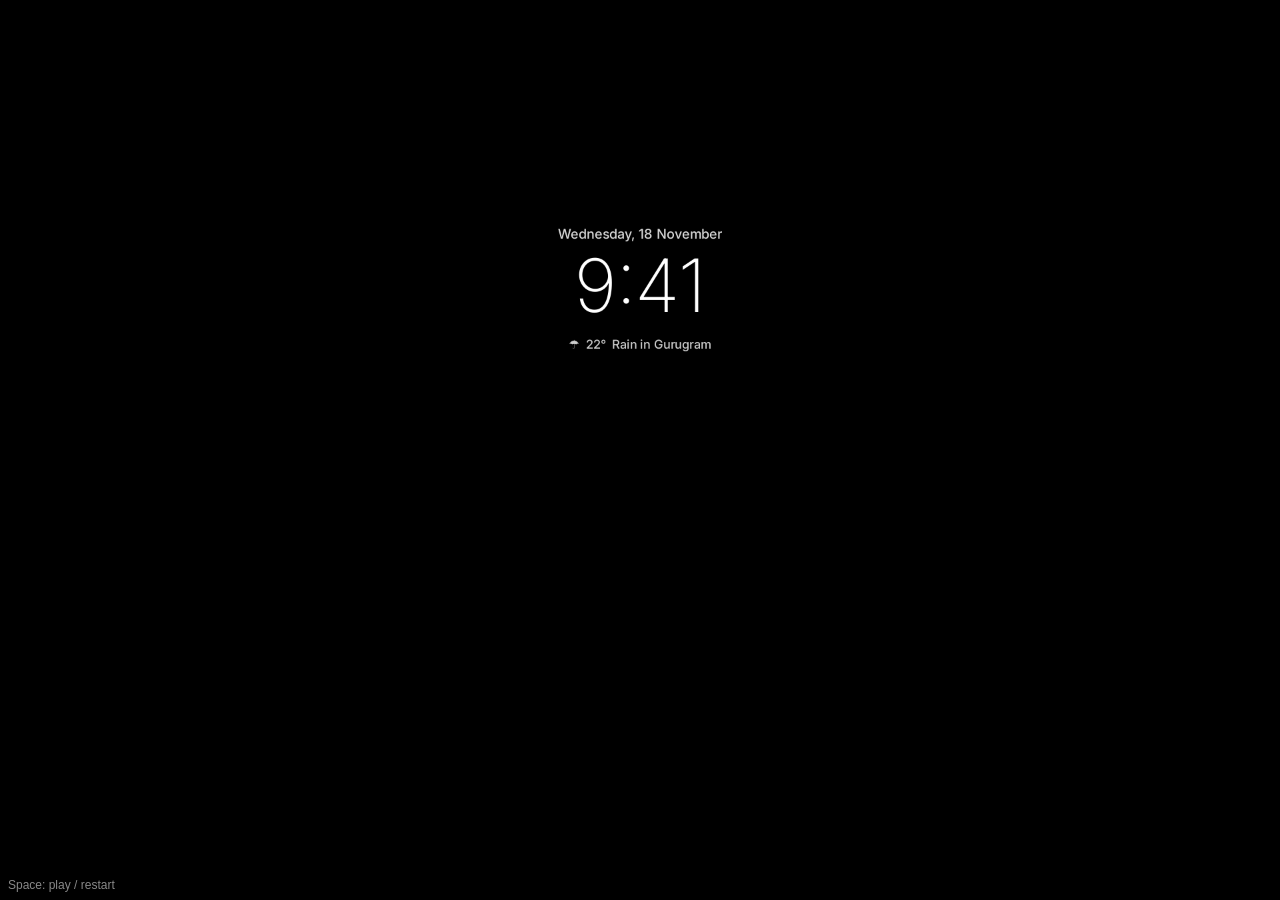
==== commit 8a595315: "Film: faster pace, sound for every pop and click, front-camera ending instead of rewind Co-Authored-" ====
--- a/video/film.html
+++ b/video/film.html
@@ -5,7 +5,7 @@
 </head><body><canvas id="c" width="1920" height="1080"></canvas><div id="hint">Space: play / restart</div>
 <script>
 // Alluré — 72 s motion film. Everything is a pure function of time t, so it renders identically every take.
-const W = 1920, H = 1080, END = 77.5, cv = document.getElementById('c'), x = cv.getContext('2d');
+const SPEED = 1.2, W = 1920, H = 1080, END = 77.5, cv = document.getElementById('c'), x = cv.getContext('2d');
 const SERIF = '"Inter Tight", Inter, Helvetica, sans-serif', SANS = 'Inter, -apple-system, Helvetica, sans-serif';
 const BG = '#ffffff', INK = '#111', DISPLAY = '"Inter Tight", Inter, sans-serif', LIME = '#B8FF00', COAL = '#0A0A0A';
 const clamp = (v, a = 0, b = 1) => Math.max(a, Math.min(b, v)), lerp = (a, b, k) => a + (b - a) * k;
@@ -308,8 +308,20 @@
   // order card
   const ok = eOut(prog(t, 55.5, 56.1));
   // cha-ching: dollar signs burst out of the purchase
-  const bk = prog(t, 55.4, 57.4); if (bk > 0 && bk < 1) for (let i = 0; i < 46; i++) { const a = -Math.PI / 2 + (rnd(i * 5) - .5) * 2.6, sp = 500 + rnd(i * 9) * 900, d = eOut(bk) * sp, gx2 = 1400 + Math.cos(a) * d, gy2 = 540 + Math.sin(a) * d + 900 * bk * bk;
-    text(i % 3 ? '$' : '₹', gx2, gy2, `${200 + (i % 3) * 100} ${40 + rnd(i * 13) * 70}px ${SERIF}`, '#000', 'center', 1 - bk); }
+  const bk = prog(t, 55.4, 57.4); if (bk > 0 && bk < 1) for (let i = 0; i < 64; i++) { const a = -Math.PI / 2 + (rnd(i * 5) - .5) * 2.6, sp = 500 + rnd(i * 9) * 900, d = eOut(bk) * sp, gx2 = 1400 + Math.cos(a) * d, gy2 = 540 + Math.sin(a) * d + 900 * bk * bk;
+    { const sz = 56 + rnd(i * 13) * 90, rot = (rnd(i * 17) - .5) * .7 + bk * (rnd(i * 19) - .5) * 4, pop = eBack(clamp(bk * 6)); x.save(); x.globalAlpha = 1 - bk * bk; x.translate(gx2, gy2); x.rotate(rot); x.scale(pop, pop);
+      if (i % 4 === 0) { // flying banknote
+        const bw = sz * 2.1, bh = sz * 1.0, gb = x.createLinearGradient(-bw / 2, -bh / 2, bw / 2, bh / 2); gb.addColorStop(0, '#7dffa0'); gb.addColorStop(.5, '#1fbf55'); gb.addColorStop(1, '#0b7a33');
+        x.shadowColor = 'rgba(0,220,90,.7)'; x.shadowBlur = 28; x.fillStyle = gb; x.beginPath(); x.roundRect(-bw / 2, -bh / 2, bw, bh, 8); x.fill(); x.shadowColor = 'transparent';
+        x.strokeStyle = 'rgba(255,255,255,.85)'; x.lineWidth = 2; x.strokeRect(-bw / 2 + 7, -bh / 2 + 7, bw - 14, bh - 14); x.beginPath(); x.arc(0, 0, bh * .32, 0, 7); x.stroke();
+        x.font = `800 ${bh * .45}px ${SANS}`; x.textAlign = 'center'; x.textBaseline = 'middle'; x.fillStyle = '#fff'; x.fillText('$', 0, 2);
+      } else { // glossy green dollar sign
+        x.font = `900 ${sz}px ${SANS}`; x.textAlign = 'center'; x.textBaseline = 'middle'; const gr = x.createLinearGradient(0, -sz / 2, 0, sz / 2); gr.addColorStop(0, '#c8ffb0'); gr.addColorStop(.45, '#2ee66b'); gr.addColorStop(1, '#08913a');
+        x.shadowColor = 'rgba(0,255,100,.85)'; x.shadowBlur = 34; x.fillStyle = gr; x.fillText('$', 0, 0); x.shadowColor = 'transparent'; x.lineWidth = Math.max(2, sz / 22); x.strokeStyle = '#ffffff'; x.strokeText('$', 0, 0);
+        x.globalAlpha *= .9; x.fillStyle = '#fff'; x.beginPath(); x.ellipse(-sz * .12, -sz * .22, sz * .05, sz * .12, -.5, 0, 7); x.fill(); }
+      x.restore(); }
+  }
+
   if (ok) { const ox = lerp(W, 1120, ok); x.fillStyle = '#fff'; x.strokeStyle = INK; x.lineWidth = 2; x.fillRect(ox, 300, 560, 470); x.strokeRect(ox, 300, 560, 470);
     text('CHA-CHING ✓  BOUGHT IN 0.4 s', ox + 40, 350, `700 20px ${SANS}`, '#000000', 'left', 1, 4); text('Rib-knit top, loose jeans', ox + 40, 410, `400 40px ${SERIF}`, INK, 'left');
     text('Sale price ₹2,449  ·  saved ₹1,049', ox + 40, 465, `500 24px ${SANS}`, '#000000', 'left');
@@ -345,7 +357,7 @@
 }
 // ---------- Soundtrack: synthesised live with Web Audio and recorded into the video ----------
 function buildAudio(ctx, out, T0) {
-  const at = (t) => T0 + t, master = ctx.createGain(); master.gain.value = .85; master.connect(out);
+  const at = (t) => T0 + t / SPEED, master = ctx.createGain(); master.gain.value = .85; master.connect(out);
   const comp = ctx.createDynamicsCompressor(); comp.threshold.value = -16; comp.ratio.value = 5; comp.attack.value = .003; comp.release.value = .12; comp.connect(master);
   const nb = ctx.createBuffer(1, ctx.sampleRate * 2, ctx.sampleRate), nd = nb.getChannelData(0); for (let i = 0; i < nd.length; i++) nd[i] = Math.random() * 2 - 1;
   const rv = ctx.createConvolver(), ir = ctx.createBuffer(2, ctx.sampleRate * 2.2, ctx.sampleRate); for (let c = 0; c < 2; c++) { const d = ir.getChannelData(c); for (let i = 0; i < d.length; i++) d[i] = (Math.random() * 2 - 1) * Math.pow(1 - i / d.length, 3); }
@@ -387,7 +399,14 @@
   whoosh(50.9, .7, .35); for (let t = 52.3; t < 55; t += .5) note(t, 1760, .05, 'sine', .12, 9000); // price tracker ticks
   riser(53.8, 55, .3); chaching(55.4); impact(55, .5); whoosh(56.6, 1, .25);
   whoosh(58.9, .9, .4); [59.7, 59.86, 60.02, 60.18, 60.34, 60.5].forEach((t) => noise(t, .2, 'bandpass', 800, .22));
-  { const o = ctx.createOscillator(), g = ctx.createGain(), fl = ctx.createBiquadFilter(); o.type = 'sawtooth'; o.frequency.setValueAtTime(900, at(61.4)); o.frequency.exponentialRampToValueAtTime(60, at(63.2)); fl.type = 'lowpass'; fl.frequency.value = 2500;
+  const pop = (t, f = 880, v = .22) => { const o = ctx.createOscillator(), g = ctx.createGain(); o.type = 'sine'; o.frequency.setValueAtTime(f * 1.6, at(t)); o.frequency.exponentialRampToValueAtTime(f, at(t + .06)); env(g, t, .003, v, .12); o.connect(g); g.connect(comp); g.connect(rv); o.start(at(t)); o.stop(at(t + .2)); };
+  const ding2 = (t) => [1568, 2349].forEach((f, i) => note(t + i * .07, f, .5, 'sine', .14, 9000, 1));
+  [.6, 1.4, 2.2].forEach((t, i) => pop(t, 660 + i * 110)); [14.2, 18.0].forEach((t) => pop(t, 520)); [22.6, 22.9].forEach((t) => pop(t, 740));
+  [40.0, 40.5, 40.7].forEach((t, i) => pop(t, 880 + i * 120)); [42.4, 42.58, 42.76, 42.94].forEach((t, i) => pop(t, 990 + i * 130, .18)); [44.7, 44.78, 44.86, 44.94].forEach((t, i) => pop(t, 1200 + i * 90, .12)); [45.6, 46.9, 48.2, 49.4].forEach((t) => pop(t, 1320, .16));
+  pop(49.6, 700); ding2(50.6); pop(51.2, 600); pop(51.7, 900); ding2(54.95); pop(55.6, 1000); ding2(59.6); [59.7, 59.86, 60.02, 60.18, 60.34, 60.5].forEach((t, i) => pop(t, 600 + i * 80, .15)); pop(60.3, 1400);
+  whoosh(61.4, .45, .35); pop(61.85, 500, .25); noise(61.95, .05, 'bandpass', 2000, .4); pop(62.4, 2000, .1); pop(62.55, 2000, .1); // app closes, camera opens, focus beeps
+  noise(62.98, .05, 'highpass', 2500, .7); noise(63.03, .06, 'bandpass', 1200, .5); ding2(63.1); // shutter
+  if (0) { const o = ctx.createOscillator(), g = ctx.createGain(), fl = ctx.createBiquadFilter(); o.type = 'sawtooth'; o.frequency.setValueAtTime(900, at(61.4)); o.frequency.exponentialRampToValueAtTime(60, at(63.2)); fl.type = 'lowpass'; fl.frequency.value = 2500;
     g.gain.setValueAtTime(.18, at(61.4)); g.gain.linearRampToValueAtTime(.0001, at(63.2)); o.connect(fl); fl.connect(g); g.connect(comp); o.start(at(61.4)); o.stop(at(63.3)); noise(61.4, 1.8, 'highpass', 2000, .22); }
   impact(63.7, 1.2); CH[0].concat([110]).forEach((f) => { const o = ctx.createOscillator(), g = ctx.createGain(); o.type = 'triangle'; o.frequency.value = f; g.gain.setValueAtTime(.0001, at(63.8)); g.gain.linearRampToValueAtTime(.06, at(64.6)); g.gain.linearRampToValueAtTime(.0001, at(71.5)); o.connect(g); g.connect(comp); g.connect(rv); o.start(at(63.8)); o.stop(at(71.6)); });
   for (let t = 64.4, i = 0; t < 70; t += B / 2, i++) note(t, ARP[i % 8] * 2, .1, 'sine', .04, 6000, 1);
@@ -408,6 +427,24 @@
   if (t < 37) return scene5(t);
   if (t < 51) { scene6(t); const k = prog(t, 50.8, 51); if (k) { x.fillStyle = `rgba(255,255,255,${k})`; x.fillRect(0, 0, W, H); } return; }
   if (t < 61.4) { scene7(t); wardrobe(t); return; }
+}
+// ---------- Ending (61.4–63.6 s): close the app, the front camera opens on you in the fit ----------
+function cameraEnd(t) {
+  x.setTransform(1, 0, 0, 1, 0, 0); x.globalAlpha = 1; x.filter = 'none'; x.fillStyle = '#000'; x.fillRect(0, 0, W, H);
+  const pw = 470, phh = 1000, px = W / 2 - pw / 2, py = H / 2 - phh / 2, close = eIO(prog(t, 61.4, 61.9)), camOpen = eOut(prog(t, 61.95, 62.3));
+  phone(px, py, pw, phh, (sx, sy, sw, sh) => {
+    x.fillStyle = '#000'; x.fillRect(sx, sy - 44, sw, sh + 44);
+    if (camOpen > 0) { x.save(); x.beginPath(); x.rect(sx, sy + 60, sw, sh - 300); x.clip(); x.translate(sx + sw, 0); x.scale(-1, 1); x.globalAlpha = camOpen; cover(ph(FINAL_LOOK), 0, sy + 60, sw, sh - 300); x.restore();
+      const fk = prog(t, 62.3, 62.7); if (fk > 0 && fk < 1) { const s = lerp(150, 110, eOut(fk)); x.strokeStyle = '#fff'; x.lineWidth = 2; x.strokeRect(sx + sw / 2 - s / 2, sy + 190 - s / 2, s, s); }
+      text('PHOTO', sx + sw / 2, sy + sh - 200, `600 16px ${SANS}`, '#fff', 'center', 1, 3); text('VIDEO', sx + sw / 2 - 110, sy + sh - 200, `500 16px ${SANS}`, 'rgba(255,255,255,.55)', 'center', 1, 3); text('PORTRAIT', sx + sw / 2 + 120, sy + sh - 200, `500 16px ${SANS}`, 'rgba(255,255,255,.55)', 'center', 1, 3);
+      const press = t > 62.95 && t < 63.1 ? .88 : 1; x.strokeStyle = '#fff'; x.lineWidth = 5; x.beginPath(); x.arc(sx + sw / 2, sy + sh - 110, 44, 0, 7); x.stroke(); x.fillStyle = '#fff'; x.beginPath(); x.arc(sx + sw / 2, sy + sh - 110, 36 * press, 0, 7); x.fill();
+      x.fillStyle = '#222'; x.beginPath(); x.roundRect(sx + 40, sy + sh - 138, 56, 56, 10); x.fill(); if (t > 63.05) { cover(ph(FINAL_LOOK), sx + 42, sy + sh - 136, 52, 52); } }
+    if (close < 1) { // the app collapses back to its icon
+      const cw = lerp(sw, 84, close), chh = lerp(sh, 84, close), cx = lerp(sx + sw / 2, sx + sw / 2, close), cy = lerp(sy + sh / 2, sy + 200, close);
+      x.fillStyle = '#fff'; x.beginPath(); x.roundRect(cx - cw / 2, cy - chh / 2, cw, chh, lerp(40, 20, close)); x.fill(); text(close > .7 ? 'A' : 'ALLURé', cx, cy, close > .7 ? `300 44px ${SERIF}` : `200 54px ${SERIF}`, '#000', 'center', 1 - Math.max(0, close - .9) * 10); }
+  });
+  text('today’s fit. approved.', W / 2, 1050, `300 30px ${SERIF}`, '#fff', 'center', prog(t, 62.4, 62.8));
+  const fl = prog(t, 62.98, 63.6); if (fl > 0) { x.fillStyle = `rgba(255,255,255,${(1 - fl) * .95})`; x.fillRect(0, 0, W, H); }
 }
 /*INTRO*/
 // ---------- Intro (0–5.5 s): lock screen in the rain, the Dynamic Island taps you on the shoulder ----------
@@ -442,7 +479,7 @@
   text('the most personal stylist you’ll ever have starts with a notification.', W / 2, 1035, `300 26px ${SERIF}`, 'rgba(255,255,255,.7)', 'center', prog(t, .6, 1.2) * (1 - prog(t, 3.8, 4.3)));
 }
 function introAudio(ctx, out, T0) {
-  const at = (t) => T0 + t, g0 = ctx.createGain(); g0.gain.value = .9; g0.connect(out);
+  const at = (t) => T0 + t / SPEED, g0 = ctx.createGain(); g0.gain.value = .9; g0.connect(out);
   const tone = (t, f, d, v, type = 'sine') => { const o = ctx.createOscillator(), g = ctx.createGain(); o.type = type; o.frequency.value = f; g.gain.setValueAtTime(.0001, at(t)); g.gain.exponentialRampToValueAtTime(v, at(t + .01)); g.gain.exponentialRampToValueAtTime(.0001, at(t + d)); o.connect(g); g.connect(g0); o.start(at(t)); o.stop(at(t + d + .05)); };
   const nb = ctx.createBuffer(1, ctx.sampleRate * 6, ctx.sampleRate), d = nb.getChannelData(0); for (let i = 0; i < d.length; i++) d[i] = (Math.random() * 2 - 1) * .5;
   const rain = ctx.createBufferSource(), rf = ctx.createBiquadFilter(), rg = ctx.createGain(); rain.buffer = nb; rf.type = 'bandpass'; rf.frequency.value = 2500; rf.Q.value = .5; rg.gain.setValueAtTime(.0001, at(0)); rg.gain.linearRampToValueAtTime(.18, at(.8)); rg.gain.linearRampToValueAtTime(.0001, at(5.4)); rain.connect(rf); rf.connect(rg); rg.connect(g0); rain.start(at(0)); rain.stop(at(5.5));
@@ -458,19 +495,14 @@
   x.setTransform(1, 0, 0, 1, 0, 0); x.globalAlpha = 1; x.filter = 'none'; x.fillStyle = '#000'; x.fillRect(0, 0, W, H);
   if (t < 61.4) { const c = camera(t); x.setTransform(c.s, 0, 0, c.s, W / 2 * (1 - c.s), H / 2 * (1 - c.s)); if (c.b > .3) x.filter = `blur(${c.b}px)`; scene(t); x.setTransform(1, 0, 0, 1, 0, 0); x.filter = 'none'; return; }
   x.setTransform(1, 0, 0, 1, 0, 0);
-  if (t < 63.2) { // rewind everything in under 2 seconds
-    const k = prog(t, 61.4, 63.2), rt = lerp(61.3, 0.2, eIn(k) * .6 + k * .4); scene(rt);
-    x.globalCompositeOperation = 'difference'; x.fillStyle = `rgba(30,0,0,${.3})`; x.fillRect(0, 0, W, H); x.globalCompositeOperation = 'source-over';
-    for (let i = 0; i < 18; i++) { const y = (rnd(i + Math.floor(t * 40)) * H) | 0; x.fillStyle = 'rgba(255,255,255,.18)'; x.fillRect(0, y, W, 2 + rnd(i * 3) * 6); }
-    text('◀◀  REWIND', 120, 90, `700 34px ${SANS}`, '#fff', 'left', .9, 6);
-    const wf = prog(t, 62.9, 63.2); if (wf) { x.fillStyle = `rgba(0,0,0,${wf})`; x.fillRect(0, 0, W, H); } return; }
+  if (t < 63.6) return cameraEnd(t);
   logo(t);
 }
 // ---------- playback + recording ----------
 let t0 = null, playing = false, actx = null, aT0 = 0;
-function loop(now) { if (!playing) return; if (t0 === null) t0 = now; const t = actx ? Math.max(0, actx.currentTime - aT0) : (now - t0) / 1000; frame(Math.min(t, END)); if (t >= END) { playing = false; onEnd && onEnd(); return; } requestAnimationFrame(loop); }
+function loop(now) { if (!playing) return; if (t0 === null) t0 = now; const t = actx ? Math.max(0, actx.currentTime - aT0) : (now - t0) / 1000; frame(Math.min(t * SPEED, END)); if (t * SPEED >= END) { playing = false; onEnd && onEnd(); return; } requestAnimationFrame(loop); }
 let onEnd = null;
-function play(dest) { actx = actx || new AudioContext(); const out = dest || actx.destination; aT0 = actx.currentTime + .25; introAudio(actx, out, aT0); buildAudio(actx, out, aT0 + INTRO); t0 = null; playing = true; requestAnimationFrame(loop); }
+function play(dest) { actx = actx || new AudioContext(); const out = dest || actx.destination; aT0 = actx.currentTime + .25; introAudio(actx, out, aT0); buildAudio(actx, out, aT0 + INTRO / SPEED); t0 = null; playing = true; requestAnimationFrame(loop); }
 const qs = new URLSearchParams(location.search);
 (async () => {
   await loadImages(); try { await Promise.all([document.fonts.load(`200 100px "Inter Tight"`), document.fonts.load(`300 100px "Inter Tight"`), document.fonts.load(`italic 300 100px "Inter Tight"`), document.fonts.load(`400 100px "Inter Tight"`), document.fonts.load(`700 20px Inter`)]); } catch {}
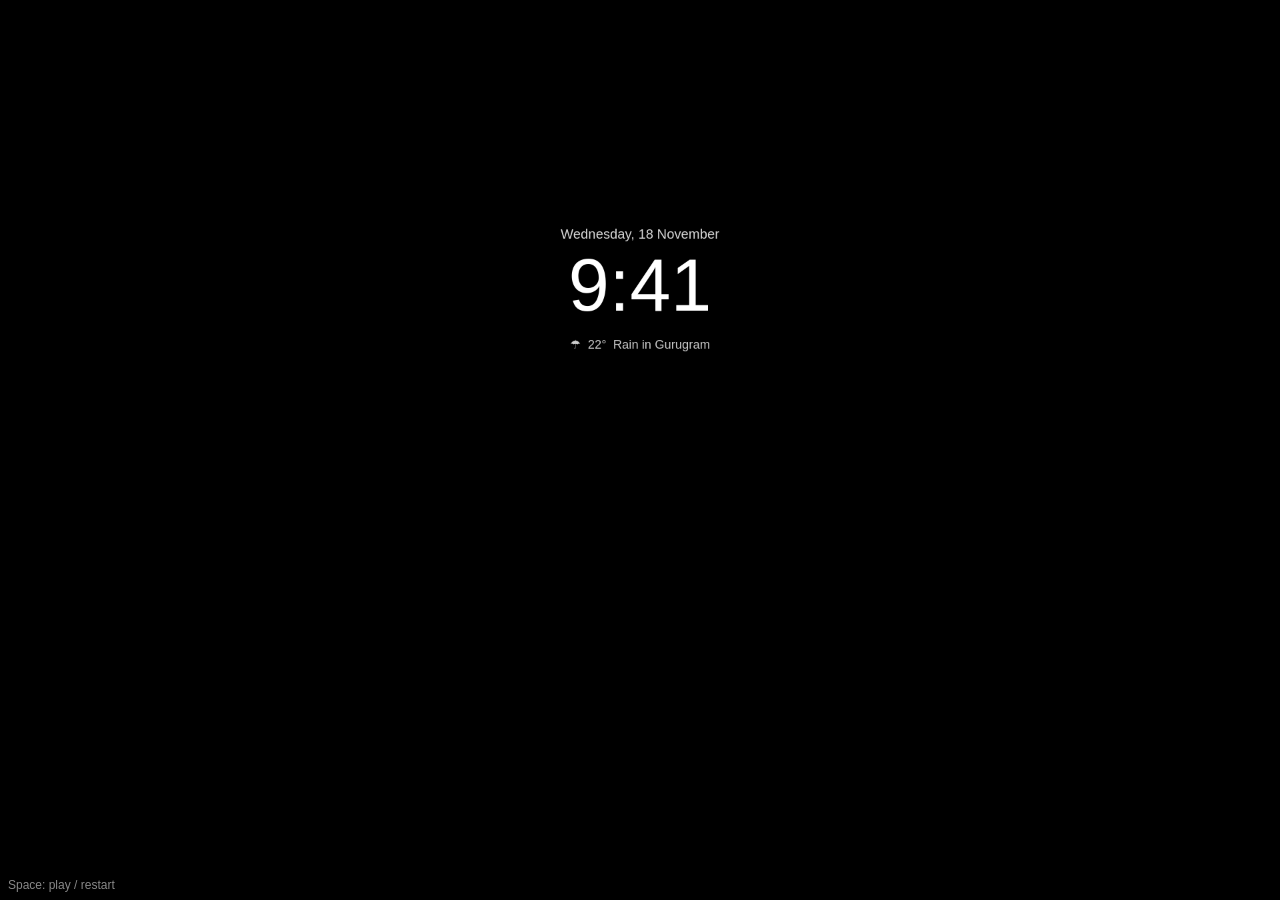
==== commit 81970c46: "Film: closing line 'Style is all yours' Co-Authored-By: Claude Opus 5.5 <noreply@anthropic.com>" ====
--- a/video/film.html
+++ b/video/film.html
@@ -417,7 +417,7 @@
   const sx = W / 2 - (w1 + w2) / 2; x.save(); x.filter = `blur(${(1 - eOut(a)) * 24}px)`;
   text('ALLUR', sx, H / 2 - 30, `200 210px ${SERIF}`, '#ffffff', 'left', eOut(a), 12); text('é', sx + w1, H / 2 - 30 + (1 - eOut(b)) * 40, `200 210px ${SERIF}`, '#ffffff', 'left', eOut(b)); x.restore();
   x.fillStyle = '#ffffff'; x.fillRect(W / 2 - 300 * eOut(c), H / 2 + 120, 600 * eOut(c), 2);
-  text('FIND YOUR KIND OF STYLE', W / 2, H / 2 + 175, `700 26px ${SANS}`, '#ffffff', 'center', c, 10); const fo = prog(t, 71, 72); if (fo) { x.fillStyle = `rgba(0,0,0,${fo})`; x.fillRect(0, 0, W, H); } }
+  text('STYLE IS ALL YOURS', W / 2, H / 2 + 175, `700 26px ${SANS}`, '#ffffff', 'center', c, 10); const fo = prog(t, 71, 72); if (fo) { x.fillStyle = `rgba(0,0,0,${fo})`; x.fillRect(0, 0, W, H); } }
 // ---------- Master timeline ----------
 function scene(t) {
   if (t < 9.2) return scene1(t);
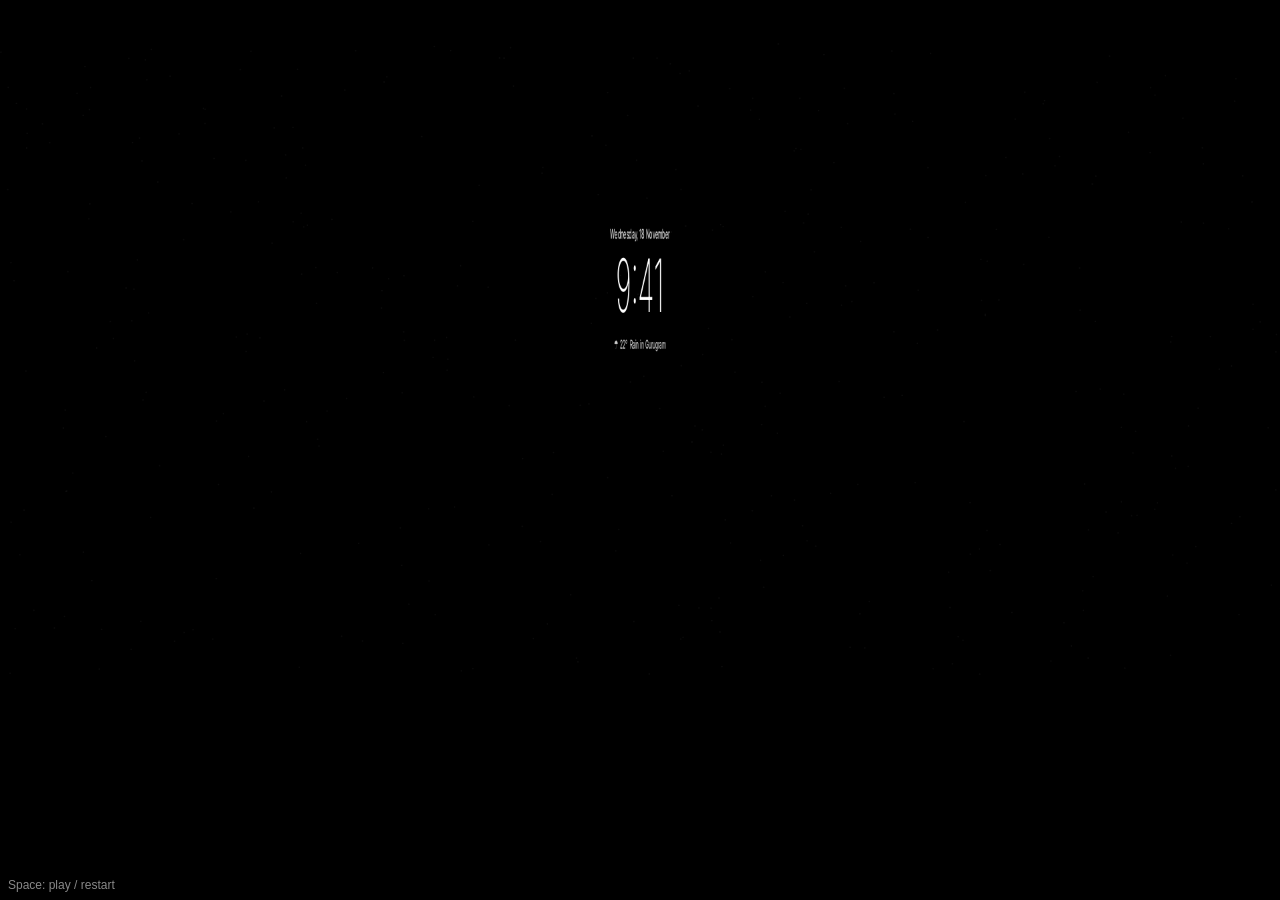
==== commit 24c14acf: "Film: cinematic grade (letterbox, grain, vignette, camera drift), moving 3D phone, liquid-glass UI C" ====
--- a/video/film.html
+++ b/video/film.html
@@ -222,7 +222,7 @@
     const cw = aw - 48, chh = 600, cx0 = ax + 24, cy0 = ay + 100;
     if (cur) appCard(cur, cx0, cy0, cw, chh, 0, 0, 0);
     if (prev && mix < 1) appCard(prev, cx0, cy0, cw, chh, eIn(mix) * 520, eIn(mix) * .4, clamp(mix * 3));
-    [['✕', 0], ['⬇', 1], ['♥', 2]].forEach(([g, i]) => { const bx = ax + aw / 2 + (i - 1) * 110, by = ay + ah - 70; x.fillStyle = i === 2 ? '#000' : '#fff'; x.strokeStyle = '#000'; x.lineWidth = 2; x.beginPath(); x.arc(bx, by, 34, 0, 7); x.fill(); x.stroke(); text(g, bx, by + 1, `600 24px ${SANS}`, i === 2 ? '#fff' : '#000', 'center'); });
+    [['✕', 0], ['⬇', 1], ['♥', 2]].forEach(([g, i]) => { const bx = ax + aw / 2 + (i - 1) * 110, by = ay + ah - 70; { const lg = x.createLinearGradient(bx, by - 34, bx, by + 34); lg.addColorStop(0, 'rgba(255,255,255,.95)'); lg.addColorStop(.5, 'rgba(255,255,255,.55)'); lg.addColorStop(1, 'rgba(255,255,255,.8)'); x.save(); x.shadowColor = 'rgba(0,0,0,.18)'; x.shadowBlur = 18; x.shadowOffsetY = 6; x.fillStyle = lg; x.beginPath(); x.arc(bx, by, 34, 0, 7); x.fill(); x.restore(); x.strokeStyle = 'rgba(255,255,255,.95)'; x.lineWidth = 1.5; x.beginPath(); x.arc(bx, by, 33, 0, 7); x.stroke(); x.strokeStyle = 'rgba(0,0,0,.12)'; x.beginPath(); x.arc(bx, by, 34.5, 0, 7); x.stroke(); x.fillStyle = 'rgba(255,255,255,.9)'; x.beginPath(); x.ellipse(bx - 8, by - 18, 14, 5, -.3, 0, 7); x.fill(); text(g, bx, by + 1, `600 24px ${SANS}`, '#000', 'center'); } });
   }); x.restore();
   // real life: the person wearing the look, swiping in from the left
   const card = (name, cx, tilt, a) => { x.save(); x.globalAlpha = a * fadeIn; x.translate(cx, 590); x.rotate(tilt); x.shadowColor = 'rgba(0,0,0,.2)'; x.shadowBlur = 50; x.shadowOffsetY = 24; x.fillStyle = '#fff'; x.fillRect(-300, -420, 600, 840); x.shadowColor = 'transparent'; cover(ph(name), -292, -412, 584, 824); x.restore(); };
@@ -432,10 +432,12 @@
 function cameraEnd(t) {
   x.setTransform(1, 0, 0, 1, 0, 0); x.globalAlpha = 1; x.filter = 'none'; x.fillStyle = '#000'; x.fillRect(0, 0, W, H);
   const pw = 470, phh = 1000, px = W / 2 - pw / 2, py = H / 2 - phh / 2, close = eIO(prog(t, 61.4, 61.9)), camOpen = eOut(prog(t, 61.95, 62.3));
+  x.save(); x.translate(W / 2, H / 2 + Math.sin(t * 1.4) * 10); x.transform(.94 + .06 * Math.cos(t * .8), Math.sin(t * .8) * .035, 0, 1, 0, 0); x.scale(1 + prog(t, 61.4, 63.6) * .08, 1 + prog(t, 61.4, 63.6) * .08); x.translate(-W / 2, -H / 2);
   phone(px, py, pw, phh, (sx, sy, sw, sh) => {
     x.fillStyle = '#000'; x.fillRect(sx, sy - 44, sw, sh + 44);
     if (camOpen > 0) { x.save(); x.beginPath(); x.rect(sx, sy + 60, sw, sh - 300); x.clip(); x.translate(sx + sw, 0); x.scale(-1, 1); x.globalAlpha = camOpen; cover(ph(FINAL_LOOK), 0, sy + 60, sw, sh - 300); x.restore();
       const fk = prog(t, 62.3, 62.7); if (fk > 0 && fk < 1) { const s = lerp(150, 110, eOut(fk)); x.strokeStyle = '#fff'; x.lineWidth = 2; x.strokeRect(sx + sw / 2 - s / 2, sy + 190 - s / 2, s, s); }
+      { x.save(); x.fillStyle = 'rgba(255,255,255,.16)'; x.strokeStyle = 'rgba(255,255,255,.5)'; x.lineWidth = 1.2; x.beginPath(); x.roundRect(sx + 40, sy + sh - 224, sw - 80, 48, 24); x.fill(); x.stroke(); const sg = x.createLinearGradient(0, sy + sh - 224, 0, sy + sh - 176); sg.addColorStop(0, 'rgba(255,255,255,.35)'); sg.addColorStop(.5, 'rgba(255,255,255,0)'); x.fillStyle = sg; x.fill(); x.restore(); }
       text('PHOTO', sx + sw / 2, sy + sh - 200, `600 16px ${SANS}`, '#fff', 'center', 1, 3); text('VIDEO', sx + sw / 2 - 110, sy + sh - 200, `500 16px ${SANS}`, 'rgba(255,255,255,.55)', 'center', 1, 3); text('PORTRAIT', sx + sw / 2 + 120, sy + sh - 200, `500 16px ${SANS}`, 'rgba(255,255,255,.55)', 'center', 1, 3);
       const press = t > 62.95 && t < 63.1 ? .88 : 1; x.strokeStyle = '#fff'; x.lineWidth = 5; x.beginPath(); x.arc(sx + sw / 2, sy + sh - 110, 44, 0, 7); x.stroke(); x.fillStyle = '#fff'; x.beginPath(); x.arc(sx + sw / 2, sy + sh - 110, 36 * press, 0, 7); x.fill();
       x.fillStyle = '#222'; x.beginPath(); x.roundRect(sx + 40, sy + sh - 138, 56, 56, 10); x.fill(); if (t > 63.05) { cover(ph(FINAL_LOOK), sx + 42, sy + sh - 136, 52, 52); } }
@@ -443,6 +445,7 @@
       const cw = lerp(sw, 84, close), chh = lerp(sh, 84, close), cx = lerp(sx + sw / 2, sx + sw / 2, close), cy = lerp(sy + sh / 2, sy + 200, close);
       x.fillStyle = '#fff'; x.beginPath(); x.roundRect(cx - cw / 2, cy - chh / 2, cw, chh, lerp(40, 20, close)); x.fill(); text(close > .7 ? 'A' : 'ALLURé', cx, cy, close > .7 ? `300 44px ${SERIF}` : `200 54px ${SERIF}`, '#000', 'center', 1 - Math.max(0, close - .9) * 10); }
   });
+  x.restore();
   text('today’s fit. approved.', W / 2, 1050, `300 30px ${SERIF}`, '#fff', 'center', prog(t, 62.4, 62.8));
   const fl = prog(t, 62.98, 63.6); if (fl > 0) { x.fillStyle = `rgba(255,255,255,${(1 - fl) * .95})`; x.fillRect(0, 0, W, H); }
 }
@@ -453,7 +456,7 @@
   x.setTransform(1, 0, 0, 1, 0, 0); x.globalAlpha = 1; x.filter = 'none'; x.fillStyle = '#000'; x.fillRect(0, 0, W, H);
   const open = eIn(prog(t, 4.4, 5.5)), z = 1 + open * 3.6, appear = eOut(prog(t, 0, .9));
   const pw = 470, phh = 1000, px = W / 2 - pw / 2, py = H / 2 - phh / 2 + (1 - appear) * 120;
-  x.save(); x.translate(W / 2, H / 2); x.scale(z * (.92 + .08 * appear), z * (.92 + .08 * appear)); x.translate(-W / 2, -H / 2); x.globalAlpha = appear;
+  x.save(); x.translate(W / 2, H / 2 + Math.sin(t * 1.6) * 12); { const yaw = Math.cos((1 - appear) * 1.2 + Math.sin(t * .9) * .18); x.transform(yaw, Math.sin(t * .9) * .04, 0, 1, 0, 0); } x.scale(z * (.92 + .08 * appear), z * (.92 + .08 * appear)); x.translate(-W / 2, -H / 2); x.globalAlpha = appear;
   phone(px, py, pw, phh, (sx, sy, sw, sh) => {
     const g = x.createLinearGradient(0, sy - 44, 0, sy + sh); g.addColorStop(0, '#1a1a1a'); g.addColorStop(1, '#000'); x.fillStyle = g; x.fillRect(sx, sy - 44, sw, sh + 44);
     x.strokeStyle = 'rgba(255,255,255,.22)'; x.lineWidth = 1.5; for (let i = 0; i < 70; i++) { const rx = sx + rnd(i) * sw, ry = sy - 44 + ((rnd(i * 3) * sh + t * 900 * (.7 + rnd(i * 7) * .6)) % (sh + 44)); x.beginPath(); x.moveTo(rx, ry); x.lineTo(rx - 4, ry + 26); x.stroke(); }
@@ -489,11 +492,15 @@
   { const s = ctx.createBufferSource(), f = ctx.createBiquadFilter(), g = ctx.createGain(); s.buffer = nb; f.type = 'bandpass'; f.Q.value = 1.5; f.frequency.setValueAtTime(300, at(4.3)); f.frequency.exponentialRampToValueAtTime(7000, at(5.4)); g.gain.setValueAtTime(.0001, at(4.3)); g.gain.linearRampToValueAtTime(.5, at(5.3)); g.gain.linearRampToValueAtTime(.0001, at(5.5)); s.connect(f); f.connect(g); g.connect(g0); s.start(at(4.3)); s.stop(at(5.6)); }
 }
 const CUTS = [9.4, 13, 21.6, 37, 51, 58.4];
-function camera(t) { for (const c of CUTS) { const d = t - c; if (d > -.4 && d < 0) { const k = eIn((d + .4) / .4); return { s: 1 + .14 * k, b: 7 * k }; } if (d >= 0 && d < .5) { const k = 1 - eOut(d / .5); return { s: 1 - .07 * k, b: 6 * k }; } } return { s: 1 + .012 * Math.sin(t * .6), b: 0 }; }
-function frame(t) { if (t < INTRO) return intro(t); frameMain(t - INTRO); }
+function camera(t) { for (const c of CUTS) { const d = t - c; if (d > -.4 && d < 0) { const k = eIn((d + .4) / .4); return { s: 1 + .14 * k, b: 7 * k }; } if (d >= 0 && d < .5) { const k = 1 - eOut(d / .5); return { s: 1 - .07 * k, b: 6 * k }; } } return { s: 1.02 + .03 * ((t % 9) / 9) + .01 * Math.sin(t * .6), b: 0 }; }
+function grade(t) { x.setTransform(1, 0, 0, 1, 0, 0); x.filter = 'none'; x.globalAlpha = 1;
+  const v = x.createRadialGradient(W / 2, H / 2, 520, W / 2, H / 2, 1250); v.addColorStop(0, 'rgba(0,0,0,0)'); v.addColorStop(1, 'rgba(0,0,0,.42)'); x.fillStyle = v; x.fillRect(0, 0, W, H);
+  for (let i = 0; i < 900; i++) { const gx = rnd(i * 7 + Math.floor(t * 30) * 13) * W, gy = rnd(i * 11 + Math.floor(t * 30) * 17) * H; x.fillStyle = i % 2 ? 'rgba(255,255,255,.05)' : 'rgba(0,0,0,.06)'; x.fillRect(gx, gy, 2, 2); }
+  x.fillStyle = '#000'; x.fillRect(0, 0, W, 64); x.fillRect(0, H - 64, W, 64); }
+function frame(t) { if (t < INTRO) intro(t); else frameMain(t - INTRO); grade(t); }
 function frameMain(t) {
   x.setTransform(1, 0, 0, 1, 0, 0); x.globalAlpha = 1; x.filter = 'none'; x.fillStyle = '#000'; x.fillRect(0, 0, W, H);
-  if (t < 61.4) { const c = camera(t); x.setTransform(c.s, 0, 0, c.s, W / 2 * (1 - c.s), H / 2 * (1 - c.s)); if (c.b > .3) x.filter = `blur(${c.b}px)`; scene(t); x.setTransform(1, 0, 0, 1, 0, 0); x.filter = 'none'; return; }
+  if (t < 61.4) { const c = camera(t); { const rl = Math.sin(t * .35) * .006, dx = Math.sin(t * .27) * 14, dy = Math.cos(t * .31) * 8; x.setTransform(c.s * Math.cos(rl), c.s * Math.sin(rl), -c.s * Math.sin(rl), c.s * Math.cos(rl), W / 2 * (1 - c.s) + dx, H / 2 * (1 - c.s) + dy); } if (c.b > .3) x.filter = `blur(${c.b}px)`; scene(t); x.setTransform(1, 0, 0, 1, 0, 0); x.filter = 'none'; return; }
   x.setTransform(1, 0, 0, 1, 0, 0);
   if (t < 63.6) return cameraEnd(t);
   logo(t);
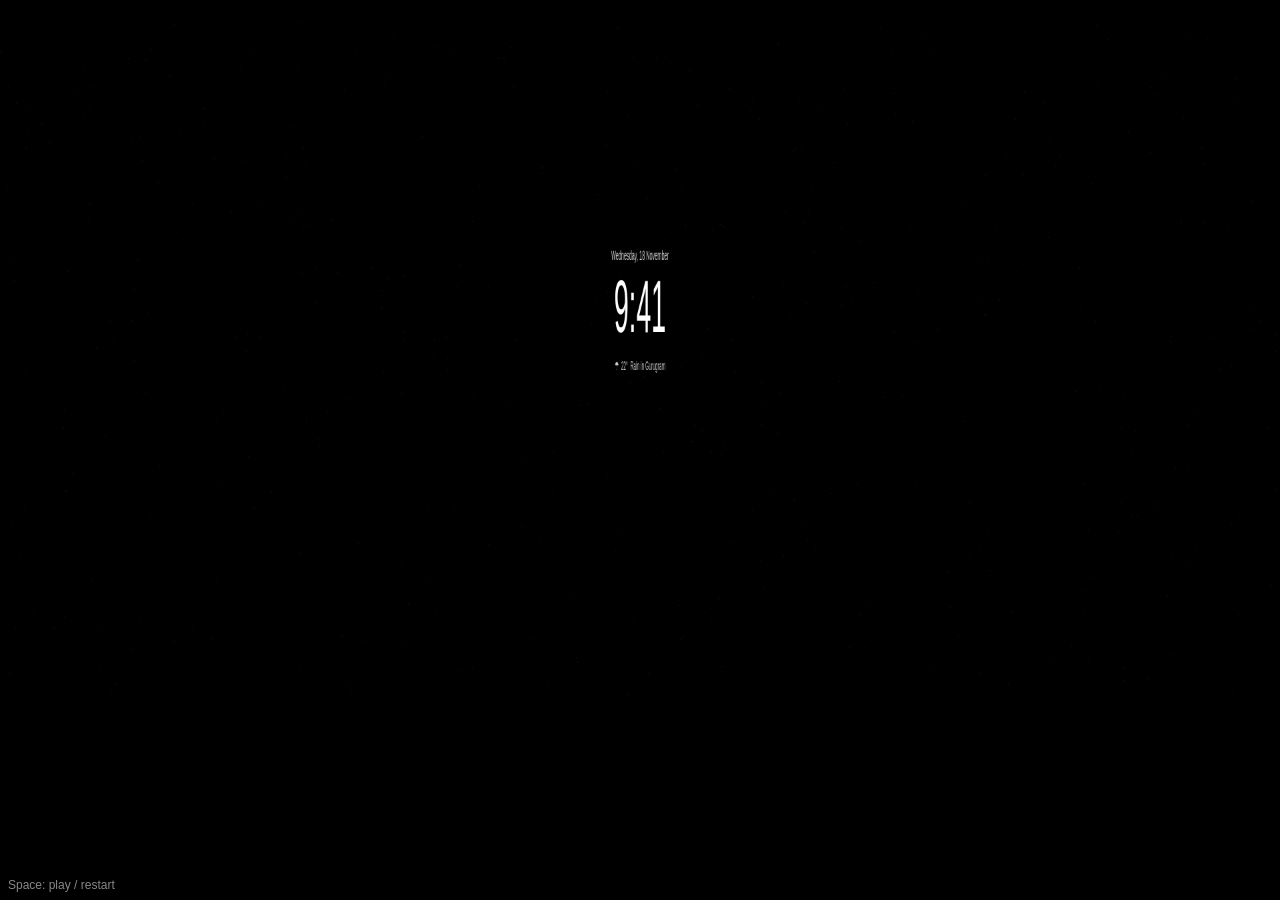
==== commit 286c7352: "Film: fix framing so phones clear the letterbox Co-Authored-By: Claude Opus 5.5 <noreply@anthropic.c" ====
--- a/video/film.html
+++ b/video/film.html
@@ -217,9 +217,9 @@
   text('03', 120, 120, `200 80px ${SERIF}`, INK, 'left', fadeIn); text('IN THE APP', 250, 120, `700 20px ${SANS}`, '#000000', 'left', fadeIn, 6);
   text('IN REAL LIFE', 1060, 120, `700 20px ${SANS}`, '#000000', 'left', fadeIn, 6);
   // the app: swipe deck in a phone
-  x.save(); x.globalAlpha = fadeIn; { const sw = Math.sin(t * 1.3) * .035, lift = Math.sin(t * 2) * 10; x.translate(470, 600 + lift); x.transform(1, sw * .6, -.06, 1, 0, 0); x.scale(.98 + .02 * Math.cos(t), 1); x.translate(-470, -600); } phone(270, 150, 420, 900, (ax, ay, aw, ah) => {
+  x.save(); x.globalAlpha = fadeIn; { const sw = Math.sin(t * 1.3) * .035, lift = Math.sin(t * 2) * 10; x.translate(470, 600 + lift); x.transform(1, sw * .6, -.06, 1, 0, 0); x.scale(.98 + .02 * Math.cos(t), 1); x.translate(-470, -600); } phone(290, 175, 390, 845, (ax, ay, aw, ah) => {
     text('Alluré', ax + 30, ay + 70, `400 30px ${SERIF}`, INK, 'left'); x.fillStyle = INK; x.fillRect(ax + 24, ay + 100, aw - 48, 1.5);
-    const cw = aw - 48, chh = 600, cx0 = ax + 24, cy0 = ay + 100;
+    const cw = aw - 44, chh = 540, cx0 = ax + 22, cy0 = ay + 96;
     if (cur) appCard(cur, cx0, cy0, cw, chh, 0, 0, 0);
     if (prev && mix < 1) appCard(prev, cx0, cy0, cw, chh, eIn(mix) * 520, eIn(mix) * .4, clamp(mix * 3));
     [['✕', 0], ['⬇', 1], ['♥', 2]].forEach(([g, i]) => { const bx = ax + aw / 2 + (i - 1) * 110, by = ay + ah - 70; { const lg = x.createLinearGradient(bx, by - 34, bx, by + 34); lg.addColorStop(0, 'rgba(255,255,255,.95)'); lg.addColorStop(.5, 'rgba(255,255,255,.55)'); lg.addColorStop(1, 'rgba(255,255,255,.8)'); x.save(); x.shadowColor = 'rgba(0,0,0,.18)'; x.shadowBlur = 18; x.shadowOffsetY = 6; x.fillStyle = lg; x.beginPath(); x.arc(bx, by, 34, 0, 7); x.fill(); x.restore(); x.strokeStyle = 'rgba(255,255,255,.95)'; x.lineWidth = 1.5; x.beginPath(); x.arc(bx, by, 33, 0, 7); x.stroke(); x.strokeStyle = 'rgba(0,0,0,.12)'; x.beginPath(); x.arc(bx, by, 34.5, 0, 7); x.stroke(); x.fillStyle = 'rgba(255,255,255,.9)'; x.beginPath(); x.ellipse(bx - 8, by - 18, 14, 5, -.3, 0, 7); x.fill(); text(g, bx, by + 1, `600 24px ${SANS}`, '#000', 'center'); } });
@@ -431,8 +431,8 @@
 // ---------- Ending (61.4–63.6 s): close the app, the front camera opens on you in the fit ----------
 function cameraEnd(t) {
   x.setTransform(1, 0, 0, 1, 0, 0); x.globalAlpha = 1; x.filter = 'none'; x.fillStyle = '#000'; x.fillRect(0, 0, W, H);
-  const pw = 470, phh = 1000, px = W / 2 - pw / 2, py = H / 2 - phh / 2, close = eIO(prog(t, 61.4, 61.9)), camOpen = eOut(prog(t, 61.95, 62.3));
-  x.save(); x.translate(W / 2, H / 2 + Math.sin(t * 1.4) * 10); x.transform(.94 + .06 * Math.cos(t * .8), Math.sin(t * .8) * .035, 0, 1, 0, 0); x.scale(1 + prog(t, 61.4, 63.6) * .08, 1 + prog(t, 61.4, 63.6) * .08); x.translate(-W / 2, -H / 2);
+  const pw = 440, phh = 930, px = W / 2 - pw / 2, py = H / 2 - phh / 2, close = eIO(prog(t, 61.4, 61.9)), camOpen = eOut(prog(t, 61.95, 62.3));
+  x.save(); x.translate(W / 2, H / 2 + Math.sin(t * 1.4) * 10); x.transform(.94 + .06 * Math.cos(t * .8), Math.sin(t * .8) * .035, 0, 1, 0, 0); x.scale(1 + prog(t, 61.4, 63.6) * .03, 1 + prog(t, 61.4, 63.6) * .03); x.translate(-W / 2, -H / 2);
   phone(px, py, pw, phh, (sx, sy, sw, sh) => {
     x.fillStyle = '#000'; x.fillRect(sx, sy - 44, sw, sh + 44);
     if (camOpen > 0) { x.save(); x.beginPath(); x.rect(sx, sy + 60, sw, sh - 300); x.clip(); x.translate(sx + sw, 0); x.scale(-1, 1); x.globalAlpha = camOpen; cover(ph(FINAL_LOOK), 0, sy + 60, sw, sh - 300); x.restore();
@@ -455,7 +455,7 @@
 function intro(t) {
   x.setTransform(1, 0, 0, 1, 0, 0); x.globalAlpha = 1; x.filter = 'none'; x.fillStyle = '#000'; x.fillRect(0, 0, W, H);
   const open = eIn(prog(t, 4.4, 5.5)), z = 1 + open * 3.6, appear = eOut(prog(t, 0, .9));
-  const pw = 470, phh = 1000, px = W / 2 - pw / 2, py = H / 2 - phh / 2 + (1 - appear) * 120;
+  const pw = 440, phh = 930, px = W / 2 - pw / 2, py = H / 2 - phh / 2 + (1 - appear) * 120;
   x.save(); x.translate(W / 2, H / 2 + Math.sin(t * 1.6) * 12); { const yaw = Math.cos((1 - appear) * 1.2 + Math.sin(t * .9) * .18); x.transform(yaw, Math.sin(t * .9) * .04, 0, 1, 0, 0); } x.scale(z * (.92 + .08 * appear), z * (.92 + .08 * appear)); x.translate(-W / 2, -H / 2); x.globalAlpha = appear;
   phone(px, py, pw, phh, (sx, sy, sw, sh) => {
     const g = x.createLinearGradient(0, sy - 44, 0, sy + sh); g.addColorStop(0, '#1a1a1a'); g.addColorStop(1, '#000'); x.fillStyle = g; x.fillRect(sx, sy - 44, sw, sh + 44);
@@ -492,11 +492,11 @@
   { const s = ctx.createBufferSource(), f = ctx.createBiquadFilter(), g = ctx.createGain(); s.buffer = nb; f.type = 'bandpass'; f.Q.value = 1.5; f.frequency.setValueAtTime(300, at(4.3)); f.frequency.exponentialRampToValueAtTime(7000, at(5.4)); g.gain.setValueAtTime(.0001, at(4.3)); g.gain.linearRampToValueAtTime(.5, at(5.3)); g.gain.linearRampToValueAtTime(.0001, at(5.5)); s.connect(f); f.connect(g); g.connect(g0); s.start(at(4.3)); s.stop(at(5.6)); }
 }
 const CUTS = [9.4, 13, 21.6, 37, 51, 58.4];
-function camera(t) { for (const c of CUTS) { const d = t - c; if (d > -.4 && d < 0) { const k = eIn((d + .4) / .4); return { s: 1 + .14 * k, b: 7 * k }; } if (d >= 0 && d < .5) { const k = 1 - eOut(d / .5); return { s: 1 - .07 * k, b: 6 * k }; } } return { s: 1.02 + .03 * ((t % 9) / 9) + .01 * Math.sin(t * .6), b: 0 }; }
+function camera(t) { for (const c of CUTS) { const d = t - c; if (d > -.4 && d < 0) { const k = eIn((d + .4) / .4); return { s: 1 + .14 * k, b: 7 * k }; } if (d >= 0 && d < .5) { const k = 1 - eOut(d / .5); return { s: 1 - .07 * k, b: 6 * k }; } } return { s: 1 + .02 * ((t % 9) / 9) + .006 * Math.sin(t * .6), b: 0 }; }
 function grade(t) { x.setTransform(1, 0, 0, 1, 0, 0); x.filter = 'none'; x.globalAlpha = 1;
   const v = x.createRadialGradient(W / 2, H / 2, 520, W / 2, H / 2, 1250); v.addColorStop(0, 'rgba(0,0,0,0)'); v.addColorStop(1, 'rgba(0,0,0,.42)'); x.fillStyle = v; x.fillRect(0, 0, W, H);
   for (let i = 0; i < 900; i++) { const gx = rnd(i * 7 + Math.floor(t * 30) * 13) * W, gy = rnd(i * 11 + Math.floor(t * 30) * 17) * H; x.fillStyle = i % 2 ? 'rgba(255,255,255,.05)' : 'rgba(0,0,0,.06)'; x.fillRect(gx, gy, 2, 2); }
-  x.fillStyle = '#000'; x.fillRect(0, 0, W, 64); x.fillRect(0, H - 64, W, 64); }
+  x.fillStyle = '#000'; x.fillRect(0, 0, W, 34); x.fillRect(0, H - 34, W, 34); }
 function frame(t) { if (t < INTRO) intro(t); else frameMain(t - INTRO); grade(t); }
 function frameMain(t) {
   x.setTransform(1, 0, 0, 1, 0, 0); x.globalAlpha = 1; x.filter = 'none'; x.fillStyle = '#000'; x.fillRect(0, 0, W, H);
